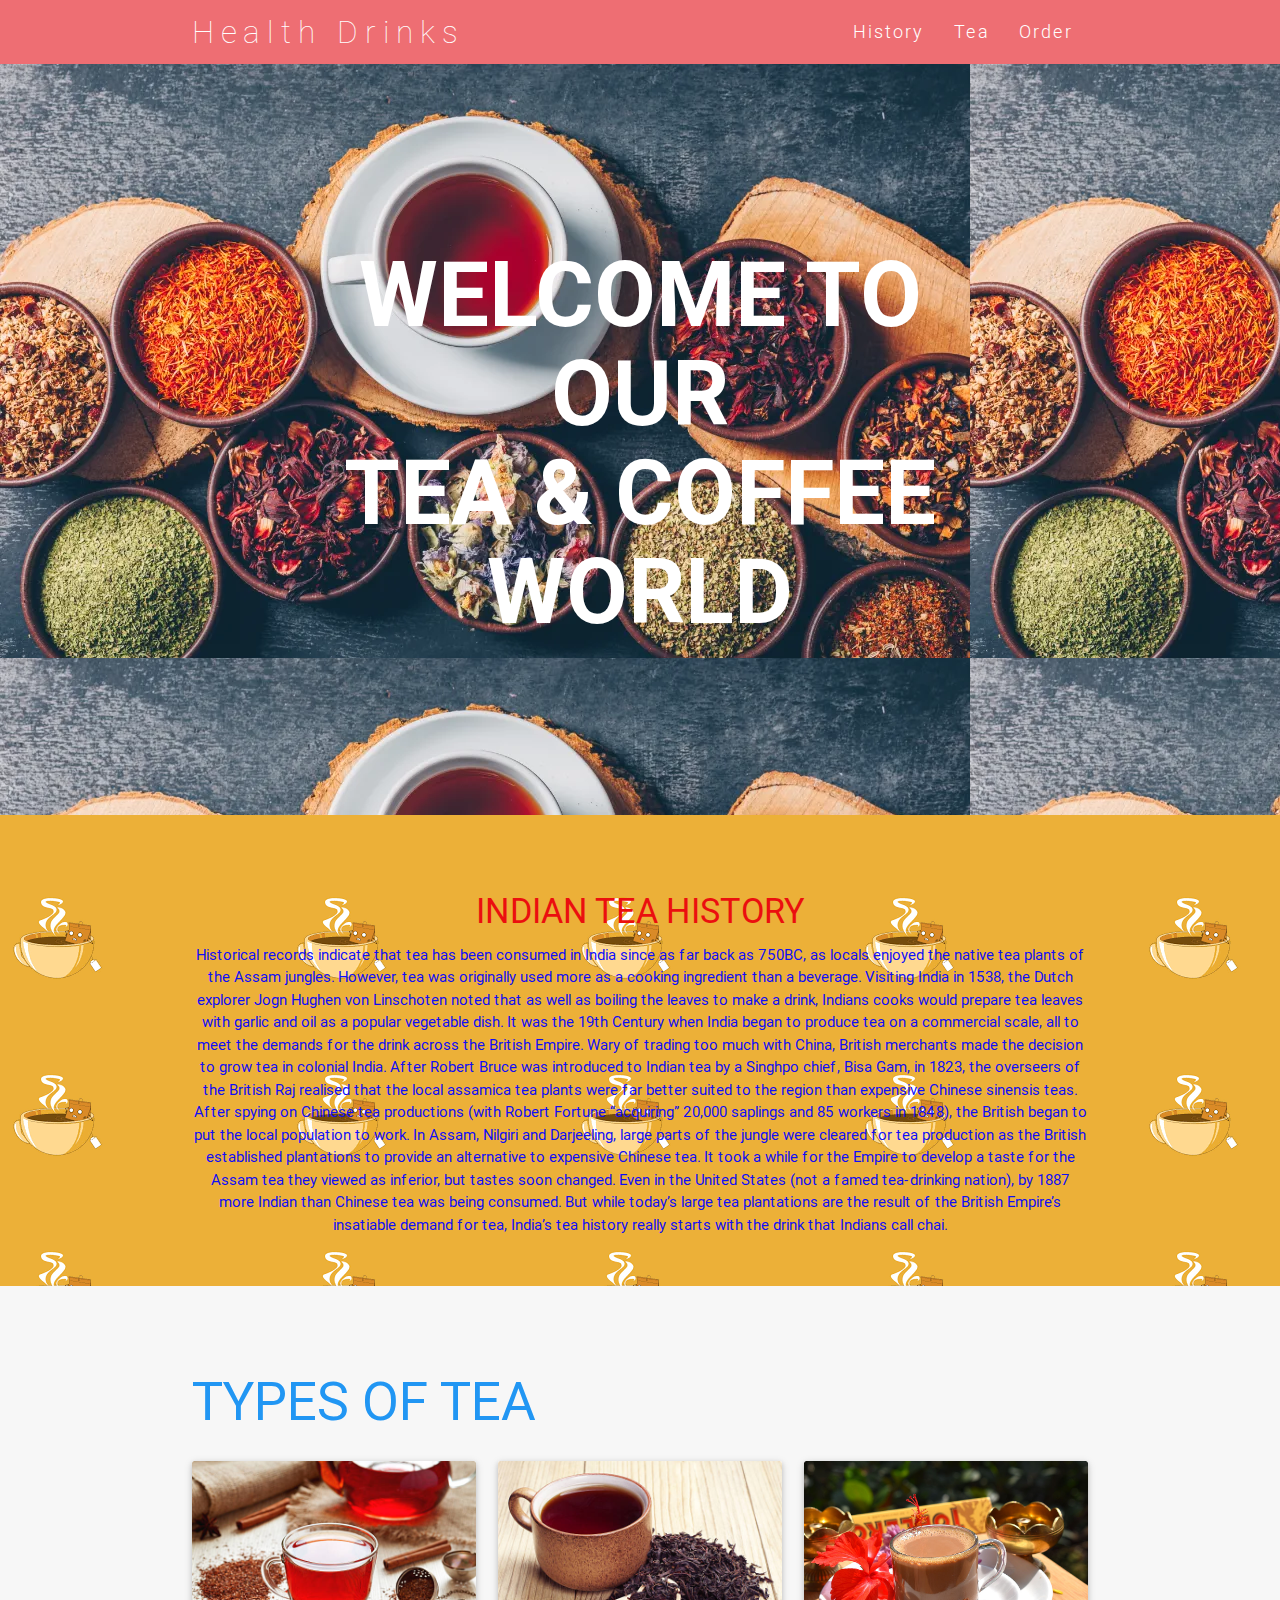
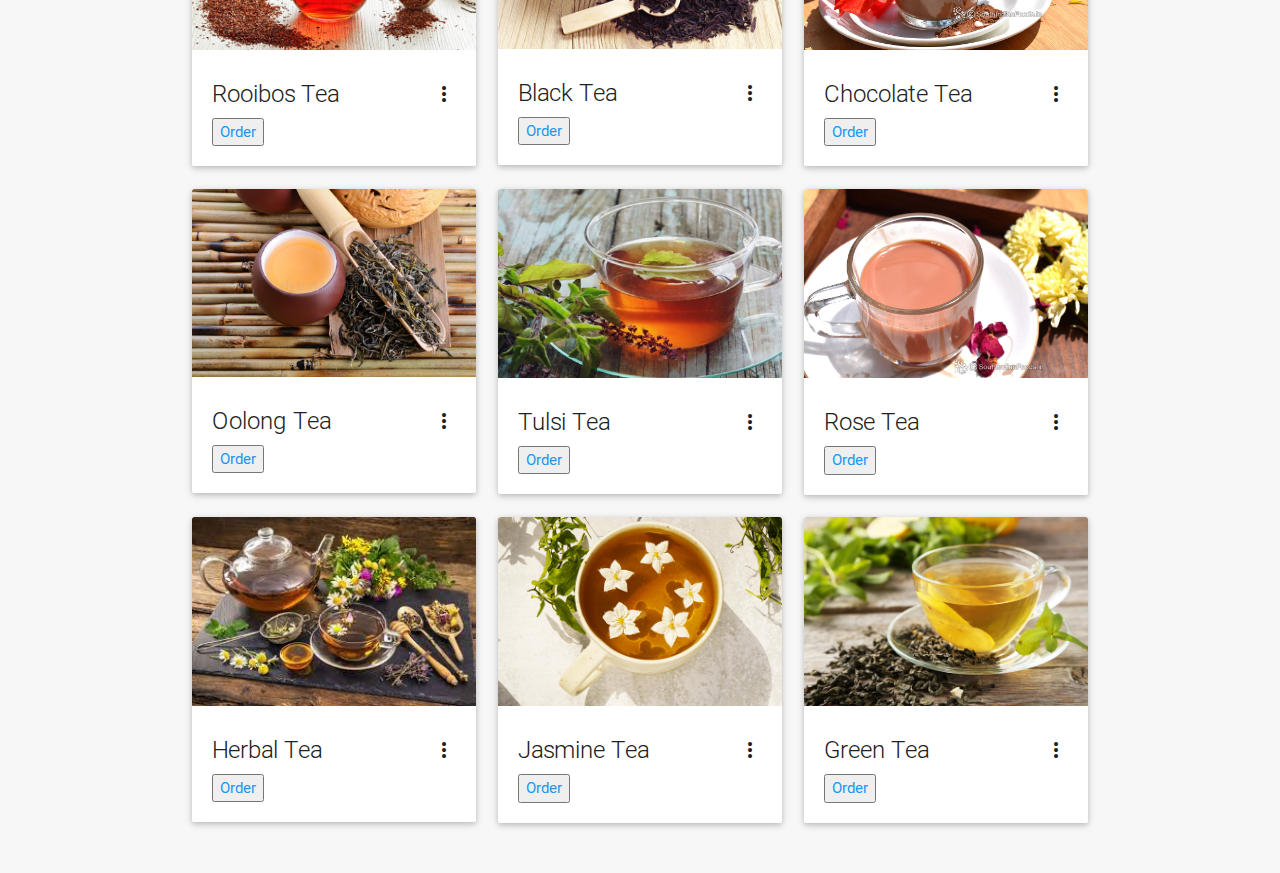
==== index.html @ aaf17963 "complteed" ====
<!DOCTYPE html>
<html>

<head>
    <meta http-equiv="Content-Type" content="text/html; charset=UTF-8" />
    <meta name="viewport" content="width=device-width, initial-scale=1, maximum-scale=1.0, user-scalable=no" />
    <meta name="theme-color" content="#2196F3">
    <title>TEA Shop</title>
    <link rel="icon" type="image/png" href="img\tea.jpg" />

    <!-- CSS  -->
    <link href="min/plugin-min.css" type="text/css" rel="stylesheet">
    <link href="min/custom-min.css" type="text/css" rel="stylesheet">
</head>

<body id="top" class="scrollspy">

    <!-- Pre Loader -->
    <div id="loader-wrapper">
        <div id="loader"></div>

        <div class="loader-section section-left"></div>
        <div class="loader-section section-right"></div>

    </div>

    <!--Navigation-->
    <div class="navbar-fixed">
        <nav id="nav_f" class="" role="navigation">
            <div class="container">
                <div class="nav-wrapper">
                    <a href="#" id="logo-container" class="brand-logo">Health Drinks</a>
                    <ul class="right hide-on-med-and-down">
                        <li><a href="#intro">History</a></li>
                        <li><a href="#work">Tea</a></li>
                        <!-- <li><a href="#team">Coffie</a></li> -->
                        <li><a href="order.html">Order</a></li>

                    </ul>
                    <ul id="nav-mobile" class="side-nav">
                        <li><a href="#intro">History</a></li>
                        <li><a href="#work">Tea</a></li>
                        <!-- <li><a href="#team">Coffie</a></li> -->
                        <li><a href="order.html">Order</a></li>

                    </ul>
                    <a href="#" data-activates="nav-mobile" class="button-collapse"><i
                            class="mdi-navigation-menu"></i></a>
                </div>
            </div>
        </nav>
    </div>

    <!--Hero-->
    <div class="section " id="index-banner" style="background-image: url('Tea General.webp');">
        <div class="container">
            <h1 class="text_h center header  letters type">

                <span class="cd-words-wrapper waiting">

                    <b class="is-visible">WELCOME TO</b><br>
                    <b>OUR</b><br>
                    <b>TEA & COFFEE WORLD</b>
                </span>
            </h1>
        </div>
    </div>

    <!--Intro and service tea-->
    <div id="intro" class="section scrollspy" style="background-image: url('download.png');">

        <div class="container ">
            <div class="row">
                <H4 style="color: rgb(235, 15, 15); text-align: center;">INDIAN TEA HISTORY</H4>
                <div class="col s12" style="color: rgba(9, 9, 252, 0.993); font-weight: 400;text-align: center;">
                    Historical records indicate that tea has been consumed in India since as far back as 750BC, as
                    locals enjoyed the native tea plants of the Assam jungles. However, tea was originally used more as
                    a cooking ingredient than a beverage. Visiting India in 1538, the Dutch explorer Jogn Hughen von
                    Linschoten noted that as well as boiling the leaves to make a drink, Indians cooks would prepare tea
                    leaves with garlic and oil as a popular vegetable dish.

                    It was the 19th Century when India began to produce tea on a commercial scale, all to meet the
                    demands for the drink across the British Empire. Wary of trading too much with China, British
                    merchants made the decision to grow tea in colonial India. After Robert Bruce was introduced to
                    Indian tea by a Singhpo chief, Bisa Gam, in 1823, the overseers of the British Raj realised that the
                    local assamica tea plants were far better suited to the region than expensive Chinese sinensis teas.

                    After spying on Chinese tea productions (with Robert Fortune “acquiring” 20,000 saplings and 85
                    workers in 1848), the British began to put the local population to work.

                    In Assam, Nilgiri and Darjeeling, large parts of the jungle were cleared for tea production as the
                    British established plantations to provide an alternative to expensive Chinese tea. It took a while
                    for the Empire to develop a taste for the Assam tea they viewed as inferior, but tastes soon
                    changed. Even in the United States (not a famed tea-drinking nation), by 1887 more Indian than
                    Chinese tea was being consumed.

                    But while today’s large tea plantations are the result of the British Empire’s insatiable demand for
                    tea, India’s tea history really starts with the drink that Indians call chai.
                    </p>
                </div>


            </div>
        </div>
    </div>

    <!--Work-->
    <div class="section scrollspy" id="work">
        <div class="container">
            <h2 class="header text_b">TYPES OF TEA </h2>
            <div class="row">
                <div class="col s12 m4 l4">
                    <div class="card">
                        <div class="card-image waves-effect waves-block waves-light">
                            <img class="activator" src="img\tea\Rooibos Tea.jpg" width="100%" height="75%">
                        </div>
                        <div class="card-content">
                            <span class="card-title activator grey-text text-darken-4">Rooibos Tea<i
                                    class="mdi-navigation-more-vert right"></i></span><br>
                           <button ><a href="order.html">Order</a></button>
                        </div>

                    </div>
                </div>
                <div class="col s12 m4 l4">
                    <div class="card">
                        <div class="card-image waves-effect waves-block waves-light">
                            <img class="activator" src="img\tea\black.jpg" width="100%" height="75%">
                        </div>
                        <div class="card-content">
                            <span class="card-title activator grey-text text-darken-4">Black Tea<i
                                    class="mdi-navigation-more-vert right"></i></span>
                                   <br> <button><a href="order.html">Order</a></button>
                        </div>

                    </div>
                </div>
                <div class="col s12 m4 l4">
                    <div class="card">
                        <div class="card-image waves-effect waves-block waves-light">
                            <img class="activator" src="img\tea\chocolate-tea.jpg" width="100%" height="75%">
                        </div>
                        <div class="card-content">
                            <span class="card-title activator grey-text text-darken-4">Chocolate Tea <i
                                    class="mdi-navigation-more-vert right"></i></span>
                                    <br> <button><a href="order.html">Order</a></button>
                        </div>

                    </div>
                </div>
                <div class="col s12 m4 l4">
                    <div class="card">
                        <div class="card-image waves-effect waves-block waves-light">
                            <img class="activator" src="img\tea\oolong.jpg" width="100%" height="75%">
                        </div>
                        <div class="card-content">
                            <span class="card-title activator grey-text text-darken-4">Oolong Tea <i
                                    class="mdi-navigation-more-vert right"></i></span>
                                    <br> <button><a href="order.html">Order</a></button>
                        </div>
                        <!-- <div class="card-reveal">
                        <span class="card-title grey-text text-darken-4">Project Title <i class="mdi-navigation-close right"></i></span>
                        <p>Here is some more information about this project that is only revealed once clicked on.</p>
                    </div> -->
                    </div>
                </div>
                <div class="col s12 m4 l4">
                    <div class="card">
                        <div class="card-image waves-effect waves-block waves-light">
                            <img class="activator" src="img\tea\tulsitea-1.jpg" width="100%" height="75%">
                        </div>
                        <div class="card-content">
                            <span class="card-title activator grey-text text-darken-4">Tulsi Tea <i
                                    class="mdi-navigation-more-vert right"></i></span>
                                    <br> <button><a href="order.html">Order</a></button>
                        </div>
                        <!-- <div class="card-reveal">
                        <span class="card-title grey-text text-darken-4">Project Title <i class="mdi-navigation-close right"></i></span>
                        <p>Here is some more information about this project that is only revealed once clicked on.</p>
                    </div> -->
                    </div>
                </div>
                <div class="col s12 m4 l4">
                    <div class="card">
                        <div class="card-image waves-effect waves-block waves-light">
                            <img class="activator" src="img\tea\rose-tea.jpg" width="100%" height="70%">
                        </div>
                        <div class="card-content">
                            <span class="card-title activator grey-text text-darken-4">Rose Tea<i
                                    class="mdi-navigation-more-vert right"></i></span>
                                    <br> <button><a href="order.html">Order</a></button>
                        </div>
                        <!-- <div class="card-reveal">
                        <span class="card-title grey-text text-darken-4">Project Title <i class="mdi-navigation-close right"></i></span>
                        <p>Here is some more information about this project that is only revealed once clicked on.</p>
                    </div> -->
                    </div>
                </div>
                <div class="col s12 m4 l4">
                    <div class="card">
                        <div class="card-image waves-effect waves-block waves-light">
                            <img class="activator" src="img\tea\heral.jpg" width="100%" height="75%">
                        </div>
                        <div class="card-content">
                            <span class="card-title activator grey-text text-darken-4">Herbal Tea <i
                                    class="mdi-navigation-more-vert right"></i></span>
                                    <br> <button><a href="order.html">Order</a></button>
                        </div>
                        <!-- <div class="card-reveal">
                        <span class="card-title grey-text text-darken-4">Project Title <i class="mdi-navigation-close right"></i></span>
                        <p>Here is some more information about this project that is only revealed once clicked on.</p>
                    </div> -->
                    </div>
                </div>
                <div class="col s12 m4 l4">
                    <div class="card">
                        <div class="card-image waves-effect waves-block waves-light">
                            <img class="activator" src="img\tea\Jasmine.png" width="100%" height="75%">
                        </div>
                        <div class="card-content">
                            <span class="card-title activator grey-text text-darken-4">Jasmine Tea <i
                                    class="mdi-navigation-more-vert right"></i></span>
                                    <br> <button><a href="order.html">Order</a></button>
                        </div>
                        <!-- <div class="card-reveal">
                        <span class="card-title grey-text text-darken-4">Project Title <i class="mdi-navigation-close right"></i></span>
                        <p>Here is some more information about this project that is only revealed once clicked on.</p>
                    </div> -->
                    </div>
                </div>
                <div class="col s12 m4 l4">
                    <div class="card">
                        <div class="card-image waves-effect waves-block waves-light">
                            <img class="activator" src="img\tea\green tea.webp" width="100%" height="75%">
                        </div>
                        <div class="card-content">
                            <span class="card-title activator grey-text text-darken-4">Green Tea <i
                                    class="mdi-navigation-more-vert right"></i></span>
                                    <br> <button><a href="order.html">Order</a></button>
                        </div>
                        <!-- <div class="card-reveal">
                        <span class="card-title grey-text text-darken-4">Project Title <i class="mdi-navigation-close right"></i></span>
                        <p>Here is some more information about this project that is only revealed once clicked on.</p>
                    </div> -->

                    </div>
                </div>
            </div>
        </div>
    </div>

    <!--Parallax-->
    <!-- <div class="parallax-container">
        <div class="parallax"><img src="img/tea/parallax1.png"></div>
    </div> -->

    <!--Coffee-->
    <!-- <div id="team" class="section scrollspy" style="background-image: url('Coffee-plantation.jpg')">

        <div class="container ">
            <div class="row">
                <H4 style="color:#1612e9; text-align: center;">INDIAN COFFEE HISTORY</H4>
                <div class="col s12" style="color: rgba(236, 238, 234, 0.993); font-weight: 400;text-align: center; font-size: 2.5rem;">
                    Coffee was introduced to India during the late seventeenth century. The story goes that an Indian
                    pilgrim to Mecca – known as Baba Budan – smuggled seven beans back to India from Yemen in 1670 (it
                    was illegal to take coffee seeds out of Arabia at the time) and planted them in the Chandragiri
                    hills of Karnataka.
                </div>


            </div>
        </div>
    </div> -->

    <!--Work-->
    <!-- <div class="section scrollspy" id="work">
        <div class="container">
            <h2 class="header text_b">TYPES OF COFFEE </h2>
            <div class="row">
                <div class="col s12 m4 l4">
                    <div class="card">
                        <div class="card-image waves-effect waves-block waves-light">
                            <img class="activator" src="img\coffee\images.jpg" width="100%" height="75%">
                        </div>
                        <div class="card-content">
                            <span class="card-title activator grey-text text-darken-4">Red Velvet Coffee<i
                                    class="mdi-navigation-more-vert right"></i></span>
                            <p><a href="the.html">Project link</a></p>
                        </div>

                    </div>
                </div>
                <div class="col s12 m4 l4">
                    <div class="card">
                        <div class="card-image waves-effect waves-block waves-light">
                            <img class="activator" src="img\coffee\170321-chocolate-coffee-feature.webp" width="100%" height="75%">
                        </div>
                        <div class="card-content">
                            <span class="card-title activator grey-text text-darken-4">Chocolate Coffee<i
                                    class="mdi-navigation-more-vert right"></i></span>
                            <p><a href="#">Project link</a></p>
                        </div>

                    </div>
                </div>
                <div class="col s12 m4 l4">
                    <div class="card">
                        <div class="card-image waves-effect waves-block waves-light">
                            <img class="activator" src="img\coffee\takpxf.jpg" width="100%" height="75%">
                        </div>
                        <div class="card-content">
                            <span class="card-title activator grey-text text-darken-4">Strawberry Coffee <i
                                    class="mdi-navigation-more-vert right"></i></span>
                            <p><a href="#">Project link</a></p>
                        </div>

                    </div>
                </div>
                <div class="col s12 m4 l4">
                    <div class="card">
                        <div class="card-image waves-effect waves-block waves-light">
                            <img class="activator" src="img\coffee\Vanilla.webp" width="100%" height="75%">
                        </div>
                        <div class="card-content">
                            <span class="card-title activator grey-text text-darken-4">Pure Vanilla <i
                                    class="mdi-navigation-more-vert right"></i></span>
                            <p><a href="#">Project link</a></p>
                        </div> -->
                        <!-- <div class="card-reveal">
                        <span class="card-title grey-text text-darken-4">Project Title <i class="mdi-navigation-close right"></i></span>
                        <p>Here is some more information about this project that is only revealed once clicked on.</p>
                    </div> -->
                    <!-- </div>
                </div>
                <div class="col s12 m4 l4">
                    <div class="card">
                        <div class="card-image waves-effect waves-block waves-light">
                            <img class="activator" src="img\coffee\mint-coffee.webp" width="100%" height="75%">
                        </div>
                        <div class="card-content">
                            <span class="card-title activator grey-text text-darken-4">Fresh Mint Coffee<i
                                    class="mdi-navigation-more-vert right"></i></span>
                            <p><a href="#">Project link</a></p>
                        </div> -->
                        <!-- <div class="card-reveal">
                        <span class="card-title grey-text text-darken-4">Project Title <i class="mdi-navigation-close right"></i></span>
                        <p>Here is some more information about this project that is only revealed once clicked on.</p>
                    </div> -->
                    <!-- </div>
                </div>
                <div class="col s12 m4 l4">
                    <div class="card">
                        <div class="card-image waves-effect waves-block waves-light">
                            <img class="activator" src="img\coffee\hot-coffee-americano-morning-51056275.jpg" width="100%" height="70%">
                        </div>
                        <div class="card-content">
                            <span class="card-title activator grey-text text-darken-4">Americano Coffee<i
                                    class="mdi-navigation-more-vert right"></i></span>
                            <p><a href="#">Project link</a></p>
                        </div> -->
                        <!-- <div class="card-reveal">
                        <span class="card-title grey-text text-darken-4">Project Title <i class="mdi-navigation-close right"></i></span>
                        <p>Here is some more information about this project that is only revealed once clicked on.</p>
                    </div> -->
                    <!-- </div>
                </div>
                <div class="col s12 m4 l4">
                    <div class="card">
                        <div class="card-image waves-effect waves-block waves-light">
                            <img class="activator" src="img\coffee\mocha1.jpg" width="100%" height="75%">
                        </div>
                        <div class="card-content">
                            <span class="card-title activator grey-text text-darken-4">Mocha Coffee <i
                                    class="mdi-navigation-more-vert right"></i></span>
                            <p><a href="#">Project link</a></p>
                        </div> -->
                        <!-- <div class="card-reveal">
                        <span class="card-title grey-text text-darken-4">Project Title <i class="mdi-navigation-close right"></i></span>
                        <p>Here is some more information about this project that is only revealed once clicked on.</p>
                    </div> -->
                    <!-- </div>
                </div>
                <div class="col s12 m4 l4">
                    <div class="card">
                        <div class="card-image waves-effect waves-block waves-light">
                            <img class="activator" src="img\coffee\Ice.jpg" width="100%" height="75%">
                        </div>
                        <div class="card-content">
                            <span class="card-title activator grey-text text-darken-4">Ice Coffee<i
                                    class="mdi-navigation-more-vert right"></i></span>
                            <p><a href="#">Project link</a></p>
                        </div> -->
                        <!-- <div class="card-reveal">
                        <span class="card-title grey-text text-darken-4">Project Title <i class="mdi-navigation-close right"></i></span>
                        <p>Here is some more information about this project that is only revealed once clicked on.</p>
                    </div> -->
                    <!-- </div>
                </div>
                <div class="col s12 m4 l4">
                    <div class="card">
                        <div class="card-image waves-effect waves-block waves-light">
                            <img class="activator" src="img\coffee\Expr.jpg" width="100%" height="75%">
                        </div>
                        <div class="card-content">
                            <span class="card-title activator grey-text text-darken-4">Espresso Coffee <i
                                    class="mdi-navigation-more-vert right"></i></span>
                            <p><a href="#">Project link</a></p>
                        </div> -->
                        <!-- <div class="card-reveal">
                        <span class="card-title grey-text text-darken-4">Project Title <i class="mdi-navigation-close right"></i></span>
                        <p>Here is some more information about this project that is only revealed once clicked on.</p>
                    </div> -->

                    <!-- </div>
                </div>
            </div>
        </div>
    </div> -->

    <!--Footer-->
    


    <!--  Scripts-->
    <script src="min/plugin-min.js"></script>
    <script src="min/custom-min.js"></script>

</body>

</html>
---- min/custom-min.css ----
.default_color{background-color:#2196F3 !important}.default_color_text{color:#2196F3 !important}.icon-block{padding:0
15px}#intro,#work,#team{padding-top:4rem}#index-banner{min-height:632px;max-height:864px;position:relative;background-color:#2196F3}#nav_f{box-shadow:none !important;-webkit-box-shadow:none !important}.text_h{padding:15% 0;font-size:6.0em;font-weight:100;color:white}.brand-logo{position:absolute;color:#fff;display:inline-block;font-size:2.1rem;font-style:normal;font-weight:100;padding:0;letter-spacing:7px}.text_h2{font-weight:100;margin-bottom:4%;line-height:4.5rem}.span_h2{font-weight:300;color:#2196F3}.text_b{color:#2196F3}.in{font-weight:400 !important;font-style:normal !important}.promo
i{color:#2196F3;font-size:7rem;display:block}.card-content
a{color:#2196F3}.card-content a:hover{color:#2196F3}#work,#team{background:rgb(247,247,247)}.text_pink{color:#EF9A9A}nav ul
a{font-size:1.2rem;color:#FFF;letter-spacing:2px;display:block;font-weight:300;padding:0px
15px}.cd-headline.type .cd-words-wrapper{vertical-align:top;overflow:hidden}.cd-headline.type .cd-words-wrapper::after{content:'';position:absolute;right:0;top:50%;bottom:auto;-webkit-transform:translateY(-50%);-moz-transform:translateY(-50%);-ms-transform:translateY(-50%);-o-transform:translateY(-50%);transform:translateY(-50%);height:90%;width:1px;background-color:#aebcb9}.cd-headline.type .cd-words-wrapper.waiting::after{-webkit-animation:cd-pulse 1s infinite;-moz-animation:cd-pulse 1s infinite;animation:cd-pulse 1s infinite}.cd-headline.type .cd-words-wrapper.selected{background-color:#FFF}.cd-headline.type .cd-words-wrapper.selected::after{visibility:hidden}.cd-headline.type .cd-words-wrapper.selected
b{color:#2196F3}.cd-headline.type
b{visibility:hidden}.cd-headline.type b.is-visible{visibility:visible}.cd-headline.type
i{position:absolute;visibility:hidden}.cd-headline.type
i.in{position:relative;visibility:visible}@-webkit-keyframes cd-pulse{0%{-webkit-transform:translateY(-50%) scale(1);opacity:1}40%{-webkit-transform:translateY(-50%) scale(0.9);opacity:0}100%{-webkit-transform:translateY(-50%) scale(0);opacity:0}}@-moz-keyframes cd-pulse{0%{-moz-transform:translateY(-50%) scale(1);opacity:1}40%{-moz-transform:translateY(-50%) scale(0.9);opacity:0}100%{-moz-transform:translateY(-50%) scale(0);opacity:0}}@keyframes cd-pulse{0%{-webkit-transform:translateY(-50%) scale(1);-moz-transform:translateY(-50%) scale(1);-ms-transform:translateY(-50%) scale(1);-o-transform:translateY(-50%) scale(1);transform:translateY(-50%) scale(1);opacity:1}40%{-webkit-transform:translateY(-50%) scale(0.9);-moz-transform:translateY(-50%) scale(0.9);-ms-transform:translateY(-50%) scale(0.9);-o-transform:translateY(-50%) scale(0.9);transform:translateY(-50%) scale(0.9);opacity:0}100%{-webkit-transform:translateY(-50%) scale(0);-moz-transform:translateY(-50%) scale(0);-ms-transform:translateY(-50%) scale(0);-o-transform:translateY(-50%) scale(0);transform:translateY(-50%) scale(0);opacity:0}}#preloader{position:fixed;top:0;left:0;right:0;bottom:0;background-color:#fff;z-index:1200}#status{width:200px;height:200px;position:absolute;left:50%;top:50%;background-image:url(/img/status.gif);background-repeat:no-repeat;background-position:center;margin:-100px 0 0 -100px}@media only screen and (max-width: 480px){.text_h{padding:4% 0;font-size:5em;font-weight:100;color:white}}input,textarea{border-bottom:1px solid #fff}nav a.button-collapse{left:-25px}.card-avatar .waves-effect{text-align:center;margin-top:20px}.card-avatar
img{height:150px;width:150px;border-radius:75px}.card-avatar .card-content{text-align:center}.card .card-content
p{margin:15px
0px}.card-avatar .card-content
i{font-size:1.5rem}.card-avatar .card-content .card-title{line-height:30px !important}.parallax-container{max-height:400px}footer.page-footer{margin-top:0px !important}
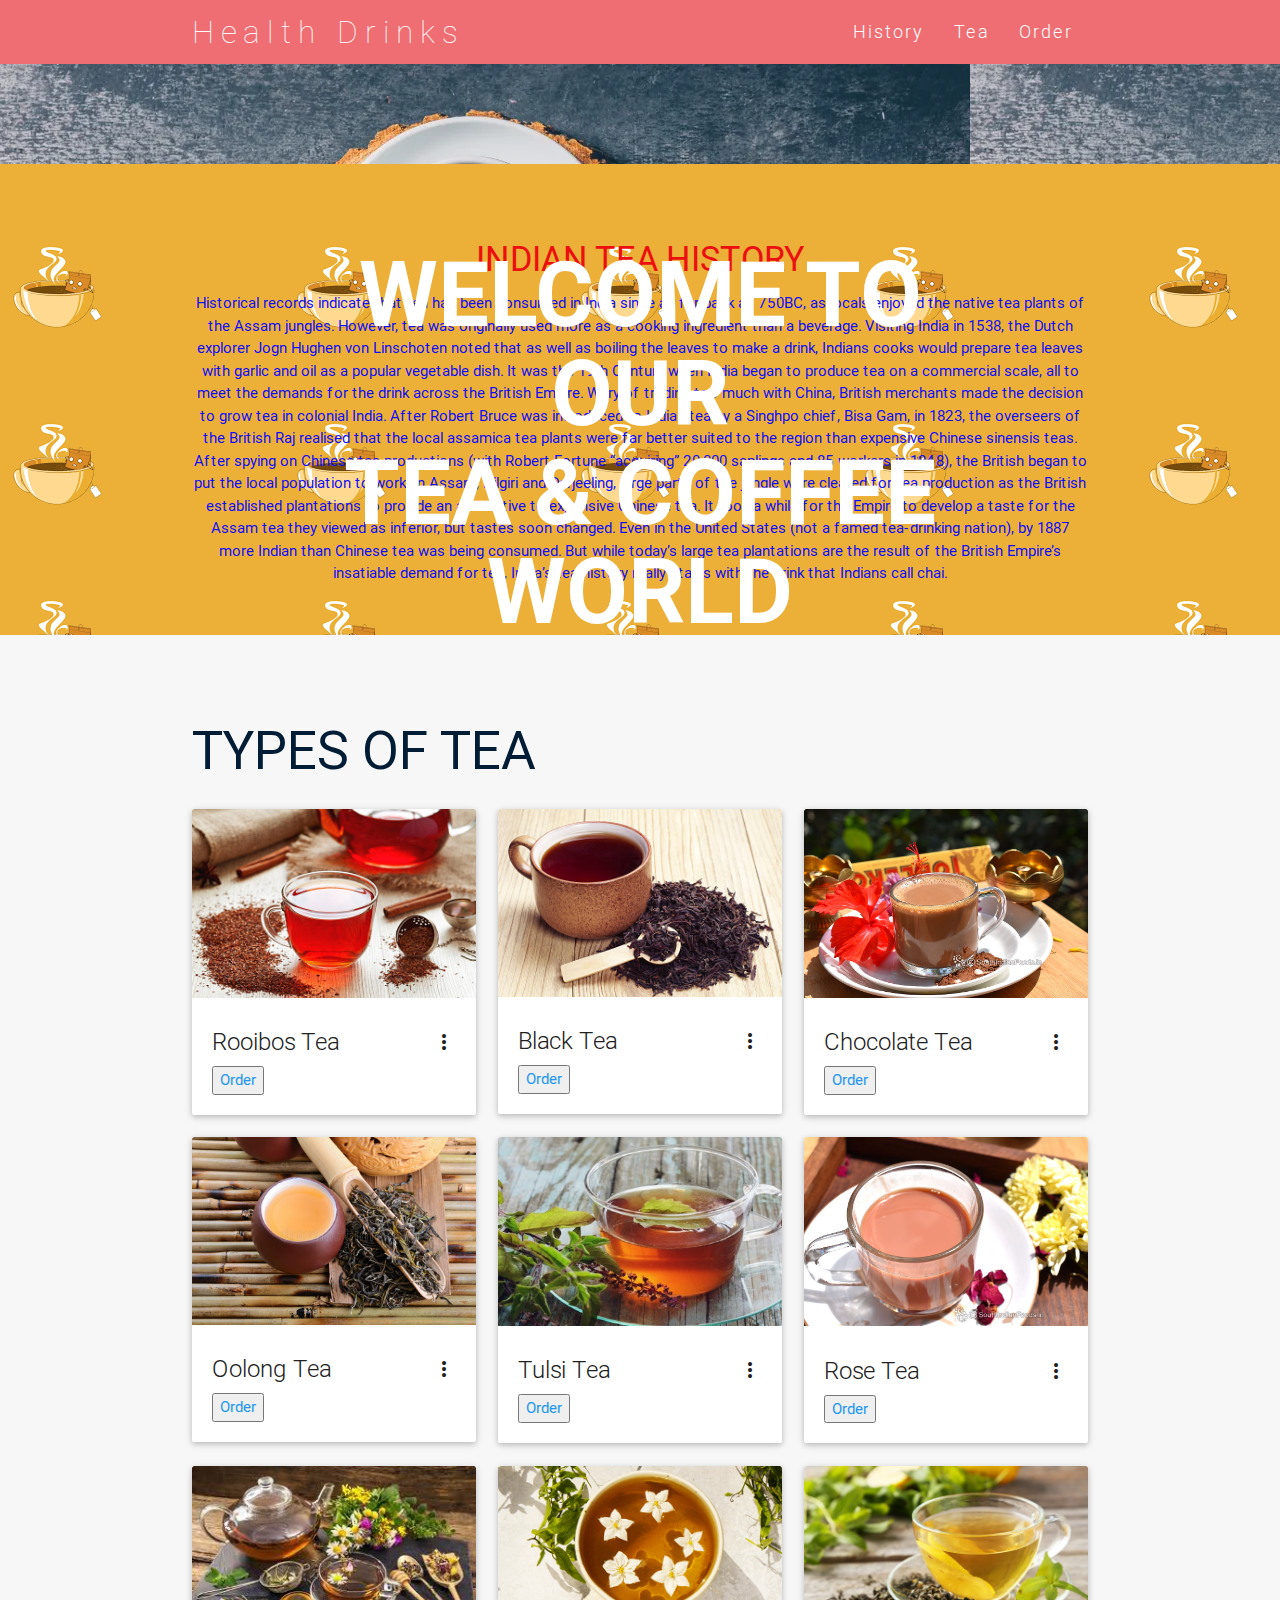
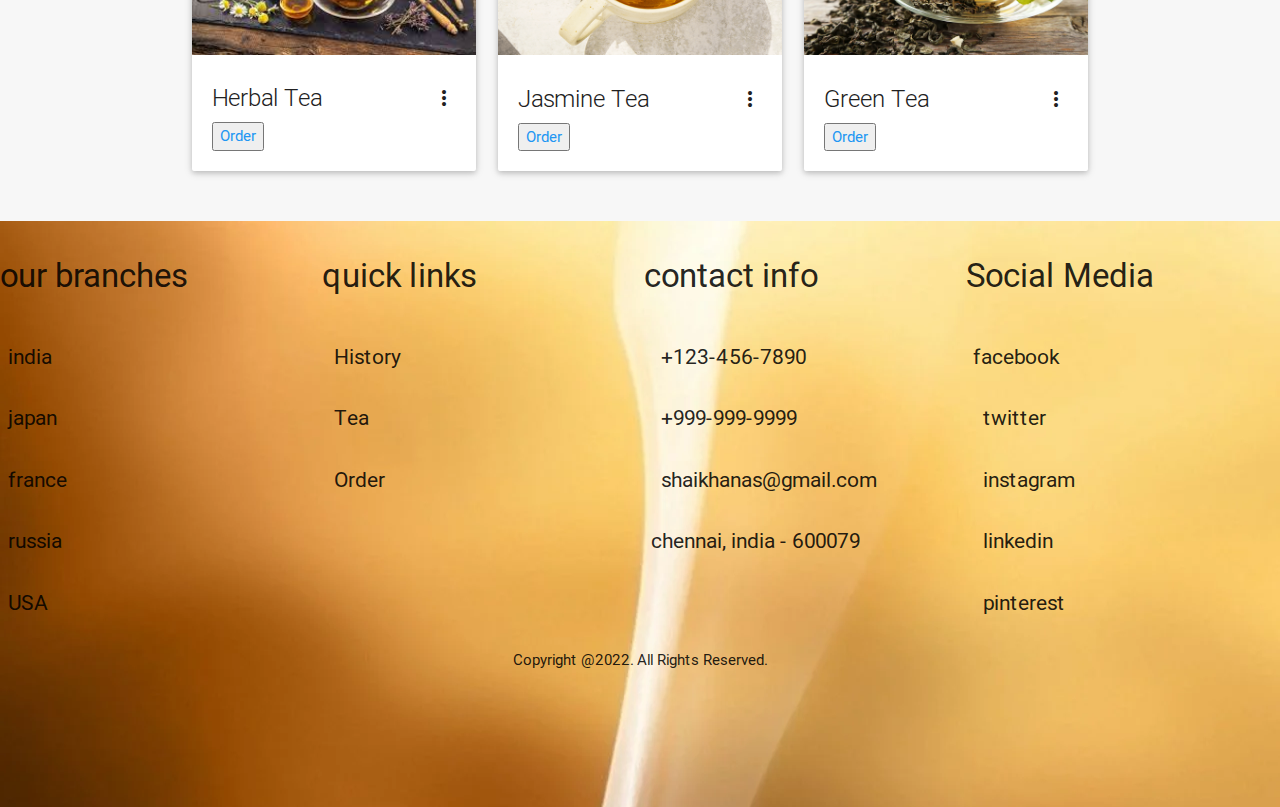
==== commit 404e022e: "Commpltered" ====
--- a/index.html
+++ b/index.html
@@ -11,6 +11,7 @@
     <!-- CSS  -->
     <link href="min/plugin-min.css" type="text/css" rel="stylesheet">
     <link href="min/custom-min.css" type="text/css" rel="stylesheet">
+    <link rel="stylesheet" href="css/style.css">
 </head>
 
 <body id="top" class="scrollspy">
@@ -419,7 +420,50 @@
 
     <!--Footer-->
     
-
+    <section class="footer" id="footer" style="background-image:url('wp10282414.webp');">
+
+        <div class="box-container">
+    
+            <div class="box">
+                <h3>our branches</h3>
+                <a href="#"> <i class="fas fa-map-marker-alt"></i> india </a>
+                <a href="#"> <i class="fas fa-map-marker-alt"></i> japan </a>
+                <a href="#"> <i class="fas fa-map-marker-alt"></i> france </a>
+                <a href="#"> <i class="fas fa-map-marker-alt"></i> russia </a>
+                <a href="#"> <i class="fas fa-map-marker-alt"></i> USA </a>
+            </div>
+    
+            <div class="box">
+                <h3>quick links</h3>
+                <!-- <a href="#intro"><i class="fas fa-arrow-right"></i>Home</a> -->
+            <a href="#intro"><i class="fas fa-arrow-right"></i>History</a>
+            <a href="#work"><i class="fas fa-arrow-right"></i>Tea</a>
+    
+            <a href="order.html"  target="_blank"><i class="fas fa-arrow-right"></i>Order</a>
+            </div>
+    
+            <div class="box">
+                <h3>contact info</h3>
+                <a href="#"> <i class="fas fa-phone"></i> +123-456-7890 </a>
+                <a href="#"> <i class="fas fa-phone"></i> +999-999-9999 </a>
+                <a href="#"> <i class="fas fa-envelope"></i> shaikhanas@gmail.com </a>
+                <a href="#"> <i class="fas fa-map-marker-alt"></i> chennai, india - 600079 </a>
+            </div>
+    
+            <div class="box">
+                <h3>Social Media </h3>
+                <a href="#"> <i class="fab fa-facebook-f"></i> facebook </a>
+                <a href="#"> <i class="fab fa-twitter"></i> twitter </a>
+                <a href="#"> <i class="fab fa-instagram"></i> instagram </a>
+                <a href="#"> <i class="fab fa-linkedin"></i> linkedin </a>
+                <a href="#"> <i class="fab fa-pinterest"></i> pinterest </a>
+            </div>
+    
+        </div>
+        <p style="text-align: center;">Copyright @2022. All Rights Reserved.</p>
+        
+    
+    </section>
 
     <!--  Scripts-->
     <script src="min/plugin-min.js"></script>
--- a/css/style.css
+++ b/css/style.css
@@ -0,0 +1,307 @@
+/* Custom Stylesheet */
+/**
+ *
+ * Made By Joash Pereira
+ * Thanks for MaterializeCSS.com
+ */
+
+/* .default_color{background-color: #01090f !important}
+
+.default_color_text{color: #00080f !important} */
+
+.icon-block {
+    padding: 0 15px;
+}
+
+#intro, #work, #team {padding-top: 4rem;}
+
+
+#index-banner {
+    min-height: 100px;
+    max-height: 100px;
+    position: relative;
+    /* background-color: #000000; */
+}
+
+#nav_f{
+    box-shadow: none !important; 
+    -webkit-box-shadow:none !important;
+}
+
+.text_h {
+    padding: 15% 0;
+    font-size: 6.0em;
+    font-weight: 100;
+    color:white;
+}
+
+.brand-logo{
+    position: absolute;
+    color: #fff;
+    display: inline-block;
+    font-size: 2.1rem;
+    font-style: normal;
+    font-weight: 100;
+    padding: 0;
+    letter-spacing: 7px;
+}
+
+.text_h2 {font-weight: 100;margin-bottom: 4%; line-height: 4.5rem;}
+
+.span_h2 {font-weight: 300;color: #000000;}
+
+.text_b{color: #001d35;}
+
+.in{font-weight: 400 !important; font-style: normal !important;}
+
+.promo i {
+    color: #dbe5ec;
+    font-size: 7rem;
+    display: block;
+}
+.card-content a {color: #2196F3;}
+
+.card-content a:hover {color: #000000;}
+/* 
+#work, #team{background: rgb(0, 0, 0);} */
+
+.text_pink{color:#EF9A9A;}
+
+nav ul a {
+    font-size: 1.2rem;
+    color: #FFF;
+    letter-spacing: 2px;
+    display: block;
+    font-weight: 300;
+    padding: 0px 15px;
+}
+
+.cd-headline.type .cd-words-wrapper {
+    vertical-align: top;
+    overflow: hidden;
+}
+
+.cd-headline.type .cd-words-wrapper::after {
+    /* vertical bar */
+    content: '';
+    position: absolute;
+    right: 0;
+    top: 50%;
+    bottom: auto;
+    -webkit-transform: translateY(-50%);
+    -moz-transform: translateY(-50%);
+    -ms-transform: translateY(-50%);
+    -o-transform: translateY(-50%);
+    transform: translateY(-50%);
+    height: 90%;
+    width: 1px;
+    background-color: #aebcb9;
+}
+
+.cd-headline.type .cd-words-wrapper.waiting::after {
+    -webkit-animation: cd-pulse 1s infinite;
+    -moz-animation: cd-pulse 1s infinite;
+    animation: cd-pulse 1s infinite;
+}
+.cd-headline.type .cd-words-wrapper.selected {
+    background-color: #FFF;
+}
+
+.cd-headline.type .cd-words-wrapper.selected::after {
+    visibility: hidden;
+}
+
+.cd-headline.type .cd-words-wrapper.selected b {
+    color: #2196F3;
+}
+
+.cd-headline.type b {
+    visibility: hidden;
+}
+
+.cd-headline.type b.is-visible {
+    visibility: visible;
+}
+
+.cd-headline.type i {
+    position: absolute;
+    visibility: hidden;
+}
+.cd-headline.type i.in {
+    position: relative;
+    visibility: visible;
+}
+
+@-webkit-keyframes cd-pulse {
+    0% {
+        -webkit-transform: translateY(-50%) scale(1);
+        opacity: 1;
+    }
+    40% {
+        -webkit-transform: translateY(-50%) scale(0.9);
+        opacity: 0;
+    }
+    100% {
+        -webkit-transform: translateY(-50%) scale(0);
+        opacity: 0;
+    }
+}
+@-moz-keyframes cd-pulse {
+    0% {
+        -moz-transform: translateY(-50%) scale(1);
+        opacity: 1;
+    }
+    40% {
+        -moz-transform: translateY(-50%) scale(0.9);
+        opacity: 0;
+    }
+    100% {
+        -moz-transform: translateY(-50%) scale(0);
+        opacity: 0;
+    }
+}
+
+@keyframes cd-pulse {
+    0% {
+        -webkit-transform: translateY(-50%) scale(1);
+        -moz-transform: translateY(-50%) scale(1);
+        -ms-transform: translateY(-50%) scale(1);
+        -o-transform: translateY(-50%) scale(1);
+        transform: translateY(-50%) scale(1);
+        opacity: 1;
+    }
+    40% {
+        -webkit-transform: translateY(-50%) scale(0.9);
+        -moz-transform: translateY(-50%) scale(0.9);
+        -ms-transform: translateY(-50%) scale(0.9);
+        -o-transform: translateY(-50%) scale(0.9);
+        transform: translateY(-50%) scale(0.9);
+        opacity: 0;
+    }
+    100% {
+        -webkit-transform: translateY(-50%) scale(0);
+        -moz-transform: translateY(-50%) scale(0);
+        -ms-transform: translateY(-50%) scale(0);
+        -o-transform: translateY(-50%) scale(0);
+        transform: translateY(-50%) scale(0);
+        opacity: 0;
+    }
+}
+
+
+/* Preloader */
+#preloader {
+    position: fixed;
+    top:0;
+    left:0;
+    right:0;
+    bottom:0;
+    background-color:#fff; /* change if the mask should have another color then white */
+    z-index:1200; /* makes sure it stays on top */
+}
+
+#status {
+    width:200px;
+    height:200px;
+    position:absolute;
+    left:50%; /* centers the loading animation horizontally one the screen */
+    top:50%; /* centers the loading animation vertically one the screen */
+    /* background-image:url(../img/status.gif); path to your loading animation */
+    background-repeat:no-repeat;
+    background-position:center;
+    margin:-100px 0 0 -100px; /* is width and height divided by two */
+}
+
+@media only screen and (max-width: 480px) {
+    .text_h {
+        padding: 4% 0;
+        font-size: 5em;
+        font-weight: 100;
+        color: white;
+    }
+}
+
+input, textarea {
+    border-bottom: 1px solid #fff;
+}
+
+nav a.button-collapse {
+    left: -25px;
+}
+
+.card-avatar .waves-effect {
+    text-align: center;
+    margin-top: 20px;
+}
+
+.card-avatar img {
+    height: 150px;
+    width: 150px;
+    border-radius: 75px;
+}
+
+.card-avatar .card-content {
+    text-align: center;
+}
+
+.card .card-content p {
+    margin: 15px 0px;
+}
+
+.card-avatar .card-content i {
+   font-size: 1.5rem;
+}
+
+.card-avatar .card-content .card-title {
+    line-height: 30px !important;
+}
+
+.parallax-container {
+    max-height: 400px;
+}
+
+footer.page-footer {
+    margin-top: 0px !important;
+}
+.footer{
+    background: var(--light-yellow);
+    padding-bottom: 8rem;
+}
+
+.footer .box-container{
+    display: grid;
+    grid-template-columns: repeat(auto-fit, minmax(15rem, 0.5fr));
+    gap:0.5rem;
+}
+
+.footer .box-container .box h3{
+    font-size: 2.2rem;
+    padding:1rem 0;
+    color:var(--black);
+}
+
+.footer .box-container .box a{
+    display: block;
+    font-size: 1.4rem;
+    padding:1rem 0;
+    color:var(--light-color);
+}
+
+.footer .box-container .box a i{
+    padding-right: .5rem;
+    color:var(--black);
+}
+
+.footer .box-container .box a:hover i{
+    padding-right: 2rem;
+}
+
+.footer .credit{
+    text-align: center;
+    padding:1.5rem;
+    padding-top: 2.5rem;
+    margin-top: 2rem;
+    border-top: var(--border);
+    font-size: 2rem;
+    color:var(--black);
+}
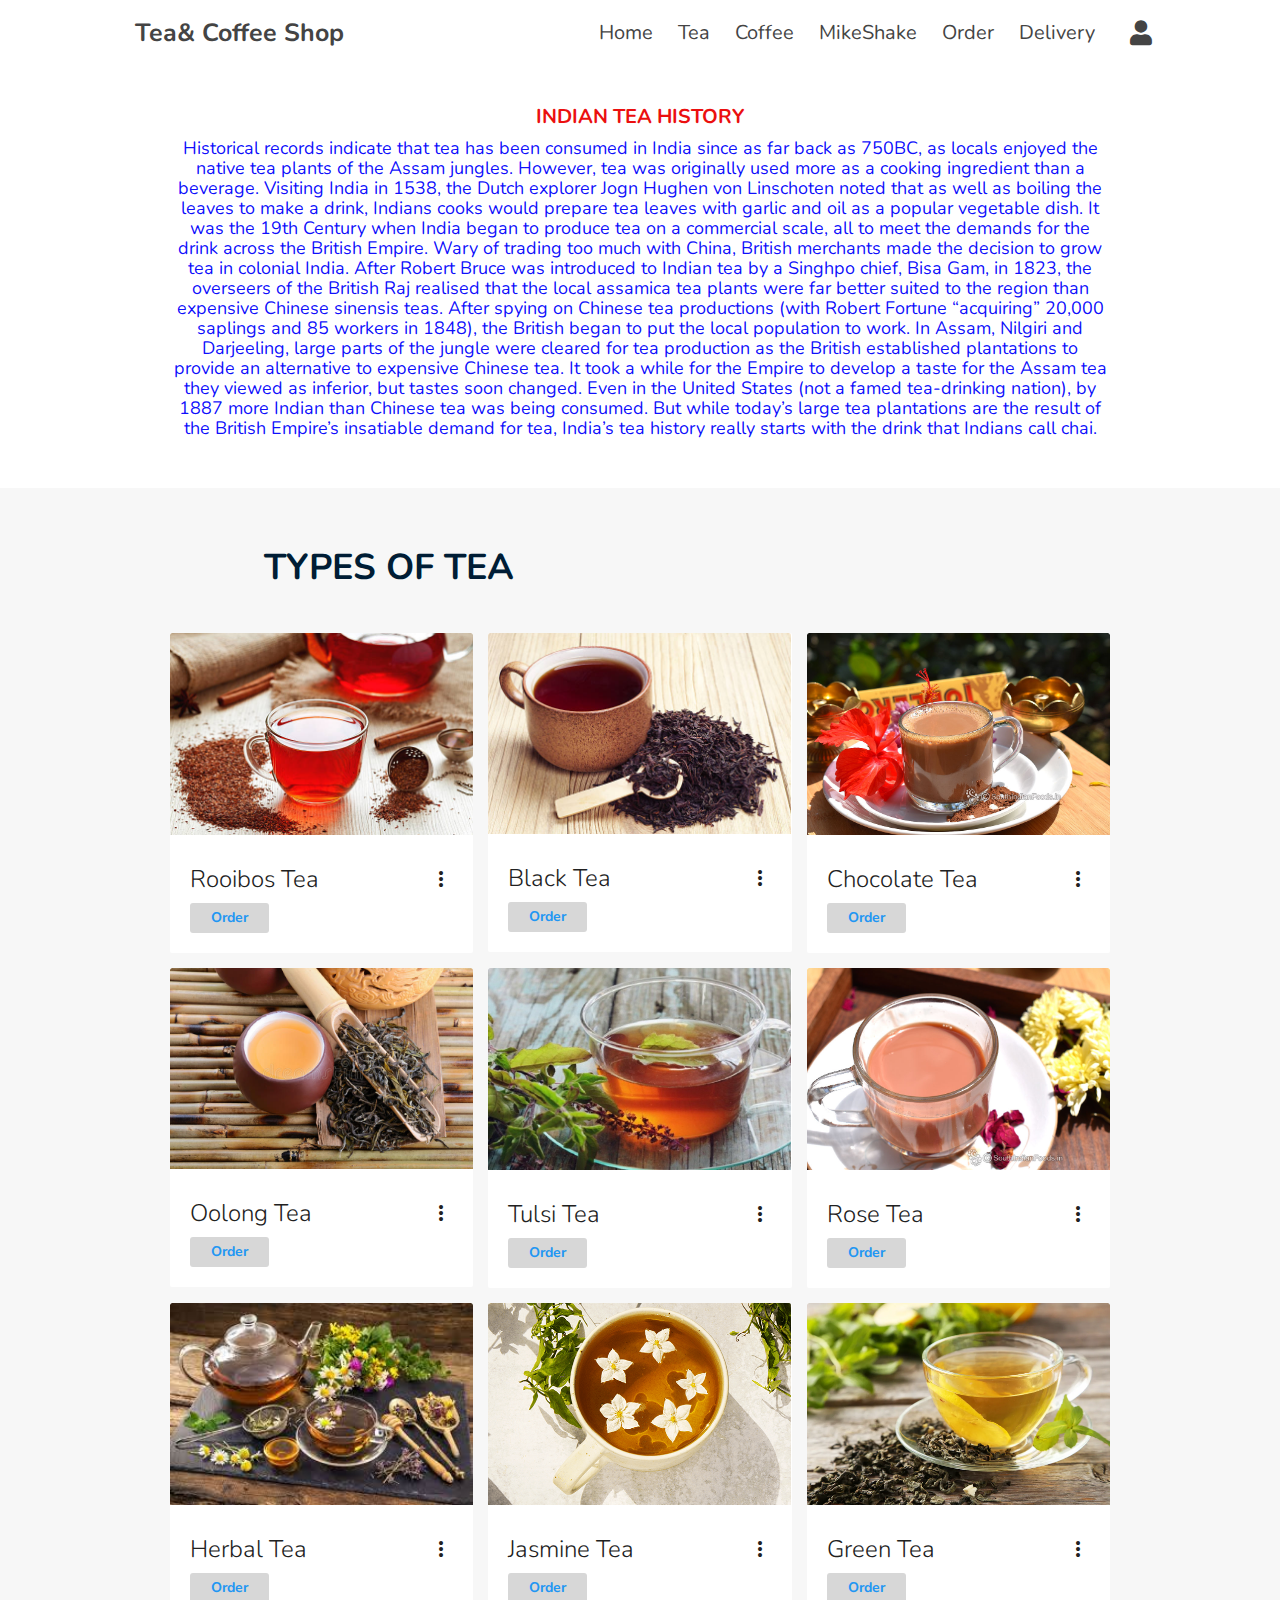
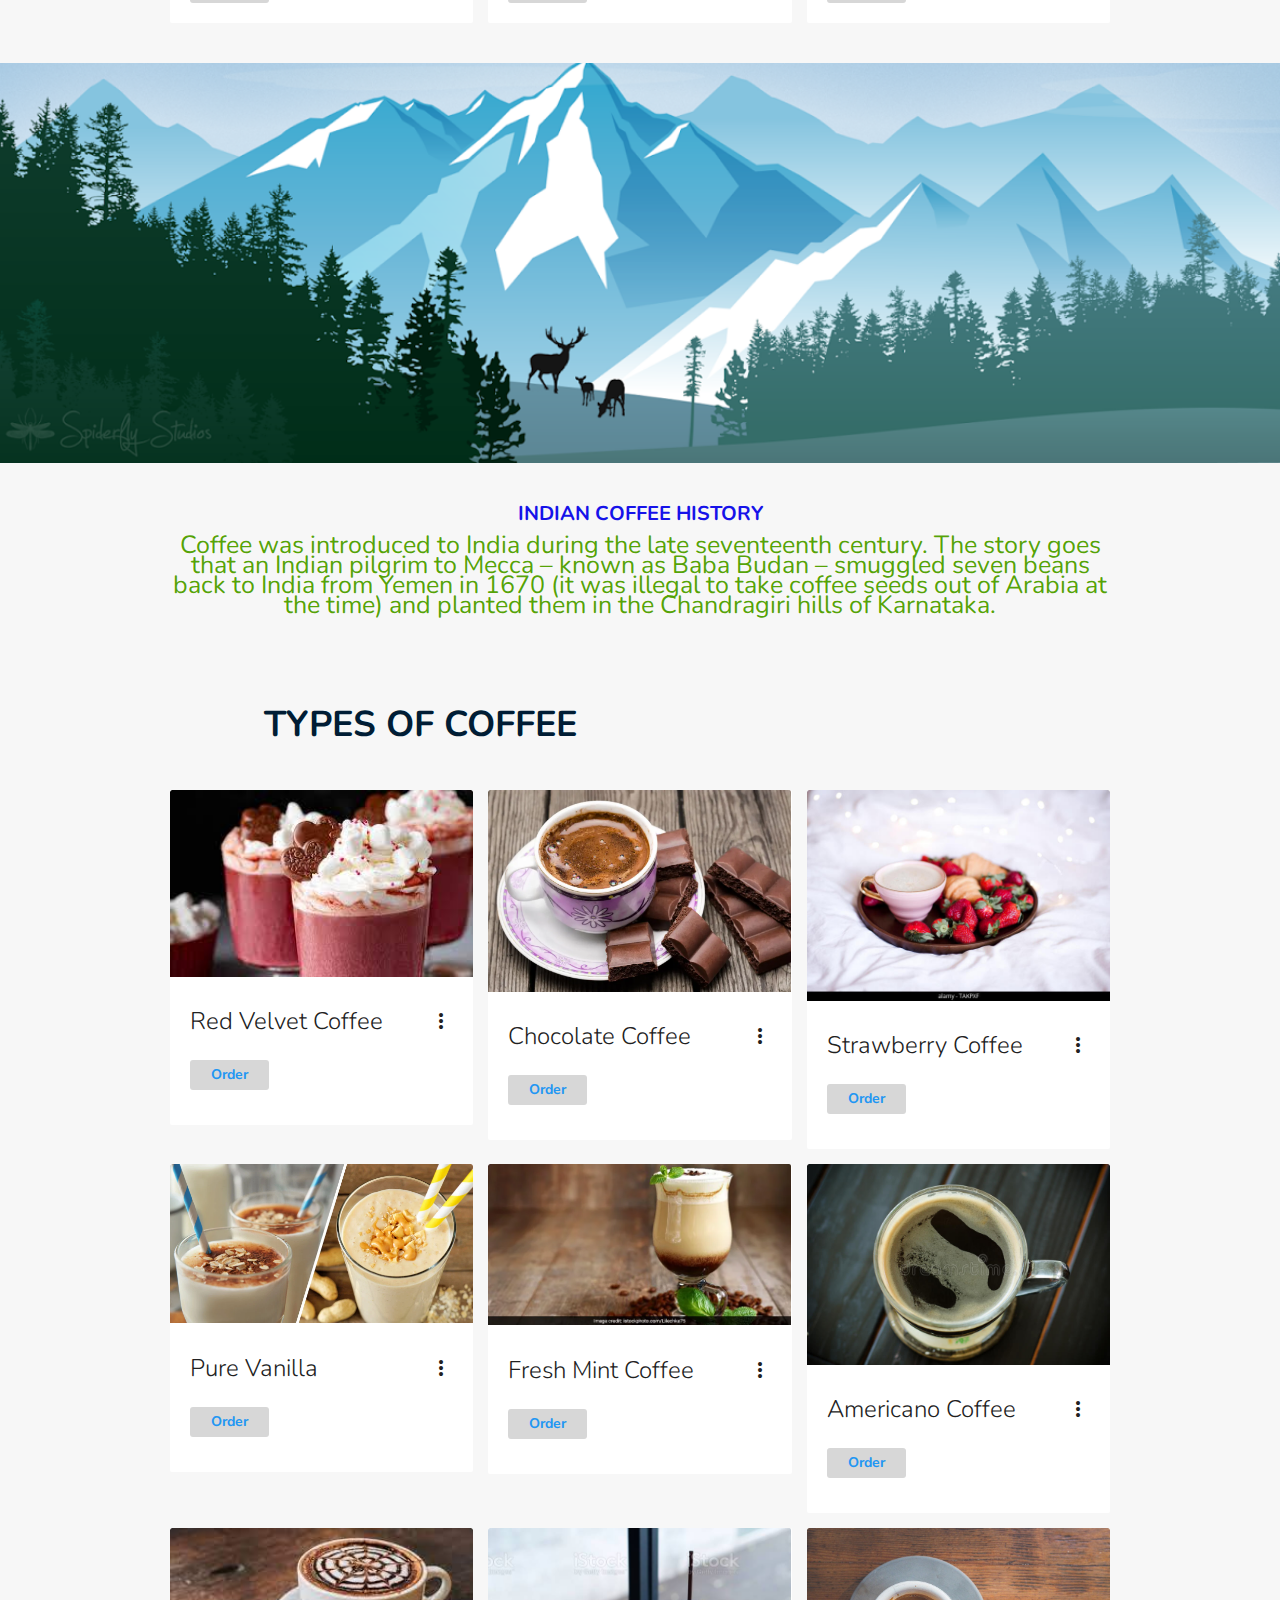
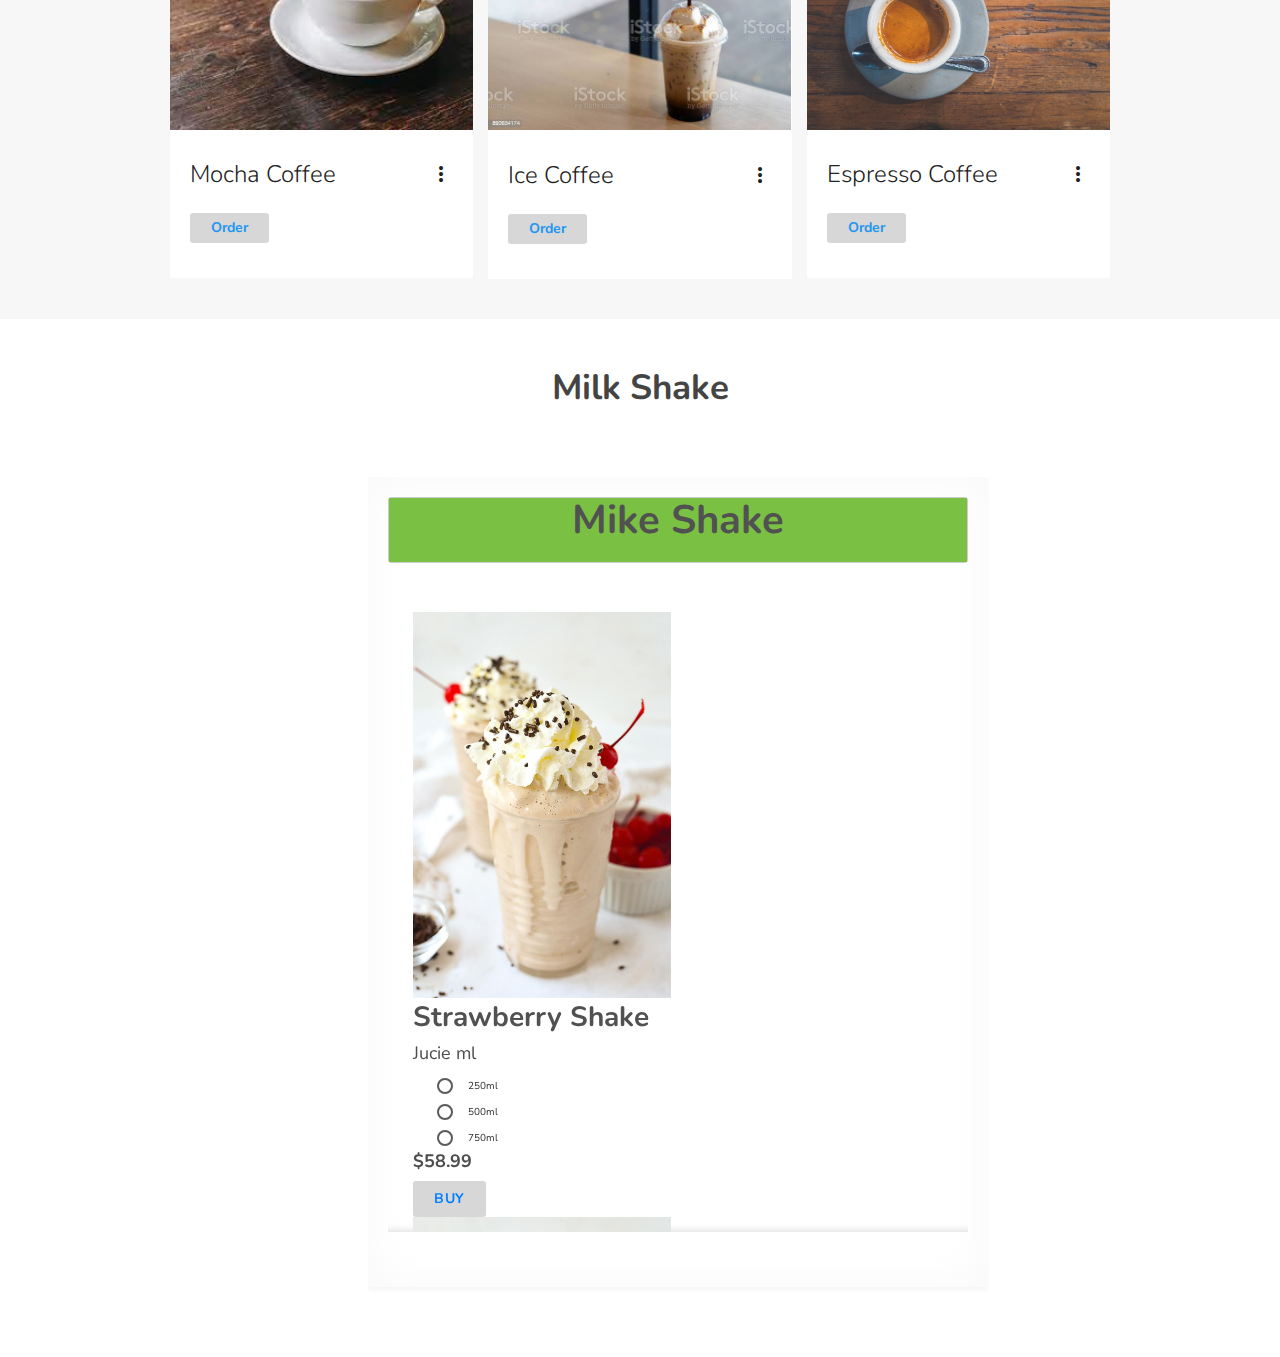
==== commit e51d5ae6: "small chages" ====
--- a/index.html
+++ b/index.html
@@ -1,473 +1,566 @@
 <!DOCTYPE html>
-<html>
-
+<html lang="en">
 <head>
-    <meta http-equiv="Content-Type" content="text/html; charset=UTF-8" />
-    <meta name="viewport" content="width=device-width, initial-scale=1, maximum-scale=1.0, user-scalable=no" />
-    <meta name="theme-color" content="#2196F3">
-    <title>TEA Shop</title>
-    <link rel="icon" type="image/png" href="img\tea.jpg" />
-
-    <!-- CSS  -->
-    <link href="min/plugin-min.css" type="text/css" rel="stylesheet">
-    <link href="min/custom-min.css" type="text/css" rel="stylesheet">
-    <link rel="stylesheet" href="css/style.css">
+   <meta charset="UTF-8">
+   <meta http-equiv="X-UA-Compatible" content="IE=edge">
+   <meta name="viewport" content="width=device-width, initial-scale=1.0">
+   <title>home</title>
+   
+   <link href="min/plugin-min.css" type="text/css" rel="stylesheet">
+   <link href="min/custom-min.css" type="text/css" rel="stylesheet">
+   
+   <!-- font awesome cdn link  -->
+   <link rel="stylesheet" href="https://cdnjs.cloudflare.com/ajax/libs/font-awesome/5.15.4/css/all.min.css">
+
+   <!-- swiper css link  -->
+   <!-- <link rel="stylesheet" href="https://unpkg.com/swiper@7/swiper-bundle.min.css" /> -->
+
+   <!-- custom css file link  -->
+   <link rel="stylesheet" href="css/style.css">
+<link rel="stylesheet" href="css/ram.css">
 </head>
-
-<body id="top" class="scrollspy">
-
-    <!-- Pre Loader -->
-    <div id="loader-wrapper">
-        <div id="loader"></div>
-
-        <div class="loader-section section-left"></div>
-        <div class="loader-section section-right"></div>
-
-    </div>
-
-    <!--Navigation-->
-    <div class="navbar-fixed">
-        <nav id="nav_f" class="" role="navigation">
-            <div class="container">
-                <div class="nav-wrapper">
-                    <a href="#" id="logo-container" class="brand-logo">Health Drinks</a>
-                    <ul class="right hide-on-med-and-down">
-                        <li><a href="#intro">History</a></li>
-                        <li><a href="#work">Tea</a></li>
-                        <!-- <li><a href="#team">Coffie</a></li> -->
-                        <li><a href="order.html">Order</a></li>
-
-                    </ul>
-                    <ul id="nav-mobile" class="side-nav">
-                        <li><a href="#intro">History</a></li>
-                        <li><a href="#work">Tea</a></li>
-                        <!-- <li><a href="#team">Coffie</a></li> -->
-                        <li><a href="order.html">Order</a></li>
-
-                    </ul>
-                    <a href="#" data-activates="nav-mobile" class="button-collapse"><i
-                            class="mdi-navigation-menu"></i></a>
-                </div>
-            </div>
-        </nav>
-    </div>
-
-    <!--Hero-->
-    <div class="section " id="index-banner" style="background-image: url('Tea General.webp');">
-        <div class="container">
-            <h1 class="text_h center header  letters type">
-
-                <span class="cd-words-wrapper waiting">
-
-                    <b class="is-visible">WELCOME TO</b><br>
-                    <b>OUR</b><br>
-                    <b>TEA & COFFEE WORLD</b>
-                </span>
-            </h1>
+<body>
+   
+<!-- header section starts  -->
+
+<header class="header">
+
+   <a href="#" class="logo"> <i class="fas fa-shop"></i> Tea& coffee Shop </a>
+
+   <div class="navbar">
+      <div id="close-navbar" class="fas fa-times"></div>
+      <a href="home.html">Home</a>
+     <a href="#intro">Tea </a>
+      <a href="#team">Coffee</a>
+      <a href="#reviews">MikeShake</a>
+      <a href="order.html">Order</a>
+      <a href="delivery.html">Delivery</a>
+      
+   </div>
+
+   <div class="icons">
+      <a href="register.html"><div id="account-btn" class="fas fa-user"> </div></a>
+      <div id="menu-btn" class="fas fa-bars"></div>
+   </div>
+
+</header>
+
+<!-- account form section starts  -->
+
+<div class="account-form">
+
+   <div id="close-form" class="fas fa-times"></div>
+
+   <div class="buttons">
+      <span class="btn active login-btn">login</span>
+      <span class="btn register-btn">register</span>
+   </div>
+
+   <form class="login-form active" action="">
+      <h3>login now</h3>
+      <input type="email" placeholder="enter your email" class="box" maxlength="20">
+      <input type="password" placeholder="enter your password" class="box" maxlength="10">
+      <div class="flex">
+         <input type="checkbox" name="" id="remember-me">
+         <label for="remember-me">remember me</label>
+         <a href="#">forgot password?</a>
+      </div>
+      <input type="submit" value="login now" class="btn">
+   </form>
+
+   <form class="register-form" action="">
+      <h3>register now</h3>
+      <input type="email" placeholder="enter your email" class="box" maxlength="20">
+      <input type="password" placeholder="enter your password" class="box" maxlength="10">
+      <input type="password" placeholder="confirm your password" class="box" maxlength="12">
+      <input type="submit" value="register now" class="btn">
+   </form>
+
+</div>
+<div id="intro" class="section scrollspy" style="background-image: url('download.png');">
+
+    <div class="container ">
+        <div class="row">
+            <H4 style="color: rgb(235, 15, 15); text-align: center;">INDIAN TEA HISTORY</H4>
+            <div class="col s12" style="color: rgba(9, 9, 252, 0.993); font-weight: 400;text-align: center;">
+                Historical records indicate that tea has been consumed in India since as far back as 750BC, as
+                locals enjoyed the native tea plants of the Assam jungles. However, tea was originally used more as
+                a cooking ingredient than a beverage. Visiting India in 1538, the Dutch explorer Jogn Hughen von
+                Linschoten noted that as well as boiling the leaves to make a drink, Indians cooks would prepare tea
+                leaves with garlic and oil as a popular vegetable dish.
+
+                It was the 19th Century when India began to produce tea on a commercial scale, all to meet the
+                demands for the drink across the British Empire. Wary of trading too much with China, British
+                merchants made the decision to grow tea in colonial India. After Robert Bruce was introduced to
+                Indian tea by a Singhpo chief, Bisa Gam, in 1823, the overseers of the British Raj realised that the
+                local assamica tea plants were far better suited to the region than expensive Chinese sinensis teas.
+
+                After spying on Chinese tea productions (with Robert Fortune “acquiring” 20,000 saplings and 85
+                workers in 1848), the British began to put the local population to work.
+
+                In Assam, Nilgiri and Darjeeling, large parts of the jungle were cleared for tea production as the
+                British established plantations to provide an alternative to expensive Chinese tea. It took a while
+                for the Empire to develop a taste for the Assam tea they viewed as inferior, but tastes soon
+                changed. Even in the United States (not a famed tea-drinking nation), by 1887 more Indian than
+                Chinese tea was being consumed.
+
+                But while today’s large tea plantations are the result of the British Empire’s insatiable demand for
+                tea, India’s tea history really starts with the drink that Indians call chai.
+                </p>
+            </div>
+
+
         </div>
     </div>
-
-    <!--Intro and service tea-->
-    <div id="intro" class="section scrollspy" style="background-image: url('download.png');">
-
-        <div class="container ">
-            <div class="row">
-                <H4 style="color: rgb(235, 15, 15); text-align: center;">INDIAN TEA HISTORY</H4>
-                <div class="col s12" style="color: rgba(9, 9, 252, 0.993); font-weight: 400;text-align: center;">
-                    Historical records indicate that tea has been consumed in India since as far back as 750BC, as
-                    locals enjoyed the native tea plants of the Assam jungles. However, tea was originally used more as
-                    a cooking ingredient than a beverage. Visiting India in 1538, the Dutch explorer Jogn Hughen von
-                    Linschoten noted that as well as boiling the leaves to make a drink, Indians cooks would prepare tea
-                    leaves with garlic and oil as a popular vegetable dish.
-
-                    It was the 19th Century when India began to produce tea on a commercial scale, all to meet the
-                    demands for the drink across the British Empire. Wary of trading too much with China, British
-                    merchants made the decision to grow tea in colonial India. After Robert Bruce was introduced to
-                    Indian tea by a Singhpo chief, Bisa Gam, in 1823, the overseers of the British Raj realised that the
-                    local assamica tea plants were far better suited to the region than expensive Chinese sinensis teas.
-
-                    After spying on Chinese tea productions (with Robert Fortune “acquiring” 20,000 saplings and 85
-                    workers in 1848), the British began to put the local population to work.
-
-                    In Assam, Nilgiri and Darjeeling, large parts of the jungle were cleared for tea production as the
-                    British established plantations to provide an alternative to expensive Chinese tea. It took a while
-                    for the Empire to develop a taste for the Assam tea they viewed as inferior, but tastes soon
-                    changed. Even in the United States (not a famed tea-drinking nation), by 1887 more Indian than
-                    Chinese tea was being consumed.
-
-                    But while today’s large tea plantations are the result of the British Empire’s insatiable demand for
-                    tea, India’s tea history really starts with the drink that Indians call chai.
-                    </p>
-                </div>
-
-
+</div>
+
+<!--Work-->
+<div class="section scrollspy" id="work">
+    <div class="container">
+        <h2 class="header text_b">TYPES OF TEA </h2>
+        <div class="row">
+            <div class="col s12 m4 l4">
+                <div class="card">
+                    <div class="card-image waves-effect waves-block waves-light">
+                        <img class="activator" src="img\tea\Rooibos Tea.jpg" width="100%" height="75%">
+                    </div>
+                    <div class="card-content">
+                        <span class="card-title activator grey-text text-darken-4">Rooibos Tea<i
+                                class="mdi-navigation-more-vert right"></i></span><br>
+                       <button ><a href="order.html">Order</a></button>
+                    </div>
+
+                </div>
+            </div>
+            <div class="col s12 m4 l4">
+                <div class="card">
+                    <div class="card-image waves-effect waves-block waves-light">
+                        <img class="activator" src="img\tea\black.jpg" width="100%" height="75%">
+                    </div>
+                    <div class="card-content">
+                        <span class="card-title activator grey-text text-darken-4">Black Tea<i
+                                class="mdi-navigation-more-vert right"></i></span>
+                               <br> <button><a href="order.html">Order</a></button>
+                    </div>
+
+                </div>
+            </div>
+            <div class="col s12 m4 l4">
+                <div class="card">
+                    <div class="card-image waves-effect waves-block waves-light">
+                        <img class="activator" src="img\tea\chocolate-tea.jpg" width="100%" height="75%">
+                    </div>
+                    <div class="card-content">
+                        <span class="card-title activator grey-text text-darken-4">Chocolate Tea <i
+                                class="mdi-navigation-more-vert right"></i></span>
+                                <br> <button><a href="order.html">Order</a></button>
+                    </div>
+
+                </div>
+            </div>
+            <div class="col s12 m4 l4">
+                <div class="card">
+                    <div class="card-image waves-effect waves-block waves-light">
+                        <img class="activator" src="img\tea\oolong.jpg" width="100%" height="75%">
+                    </div>
+                    <div class="card-content">
+                        <span class="card-title activator grey-text text-darken-4">Oolong Tea <i
+                                class="mdi-navigation-more-vert right"></i></span>
+                                <br> <button><a href="order.html">Order</a></button>
+                    </div>
+                    <!-- <div class="card-reveal">
+                    <span class="card-title grey-text text-darken-4">Project Title <i class="mdi-navigation-close right"></i></span>
+                    <p>Here is some more information about this project that is only revealed once clicked on.</p>
+                </div> -->
+                </div>
+            </div>
+            <div class="col s12 m4 l4">
+                <div class="card">
+                    <div class="card-image waves-effect waves-block waves-light">
+                        <img class="activator" src="img\tea\tulsitea-1.jpg" width="100%" height="75%">
+                    </div>
+                    <div class="card-content">
+                        <span class="card-title activator grey-text text-darken-4">Tulsi Tea <i
+                                class="mdi-navigation-more-vert right"></i></span>
+                                <br> <button><a href="order.html">Order</a></button>
+                    </div>
+                    <!-- <div class="card-reveal">
+                    <span class="card-title grey-text text-darken-4">Project Title <i class="mdi-navigation-close right"></i></span>
+                    <p>Here is some more information about this project that is only revealed once clicked on.</p>
+                </div> -->
+                </div>
+            </div>
+            <div class="col s12 m4 l4">
+                <div class="card">
+                    <div class="card-image waves-effect waves-block waves-light">
+                        <img class="activator" src="img\tea\rose-tea.jpg" width="100%" height="70%">
+                    </div>
+                    <div class="card-content">
+                        <span class="card-title activator grey-text text-darken-4">Rose Tea<i
+                                class="mdi-navigation-more-vert right"></i></span>
+                                <br> <button><a href="order.html">Order</a></button>
+                    </div>
+                    <!-- <div class="card-reveal">
+                    <span class="card-title grey-text text-darken-4">Project Title <i class="mdi-navigation-close right"></i></span>
+                    <p>Here is some more information about this project that is only revealed once clicked on.</p>
+                </div> -->
+                </div>
+            </div>
+            <div class="col s12 m4 l4">
+                <div class="card">
+                    <div class="card-image waves-effect waves-block waves-light">
+                        <img class="activator" src="img\tea\heral.jpg" width="100%" height="75%">
+                    </div>
+                    <div class="card-content">
+                        <span class="card-title activator grey-text text-darken-4">Herbal Tea <i
+                                class="mdi-navigation-more-vert right"></i></span>
+                                <br> <button><a href="order.html">Order</a></button>
+                    </div>
+                    <!-- <div class="card-reveal">
+                    <span class="card-title grey-text text-darken-4">Project Title <i class="mdi-navigation-close right"></i></span>
+                    <p>Here is some more information about this project that is only revealed once clicked on.</p>
+                </div> -->
+                </div>
+            </div>
+            <div class="col s12 m4 l4">
+                <div class="card">
+                    <div class="card-image waves-effect waves-block waves-light">
+                        <img class="activator" src="img\tea\Jasmine.png" width="100%" height="75%">
+                    </div>
+                    <div class="card-content">
+                        <span class="card-title activator grey-text text-darken-4">Jasmine Tea <i
+                                class="mdi-navigation-more-vert right"></i></span>
+                                <br> <button><a href="order.html">Order</a></button>
+                    </div>
+                    <!-- <div class="card-reveal">
+                    <span class="card-title grey-text text-darken-4">Project Title <i class="mdi-navigation-close right"></i></span>
+                    <p>Here is some more information about this project that is only revealed once clicked on.</p>
+                </div> -->
+                </div>
+            </div>
+            <div class="col s12 m4 l4">
+                <div class="card">
+                    <div class="card-image waves-effect waves-block waves-light">
+                        <img class="activator" src="img\tea\green tea.webp" width="100%" height="75%">
+                    </div>
+                    <div class="card-content">
+                        <span class="card-title activator grey-text text-darken-4">Green Tea <i
+                                class="mdi-navigation-more-vert right"></i></span>
+                                <br> <button><a href="order.html">Order</a></button>
+                    </div>
+                    <!-- <div class="card-reveal">
+                    <span class="card-title grey-text text-darken-4">Project Title <i class="mdi-navigation-close right"></i></span>
+                    <p>Here is some more information about this project that is only revealed once clicked on.</p>
+                </div> -->
+
+                </div>
             </div>
         </div>
     </div>
-
-    <!--Work-->
-    <div class="section scrollspy" id="work">
-        <div class="container">
-            <h2 class="header text_b">TYPES OF TEA </h2>
-            <div class="row">
-                <div class="col s12 m4 l4">
-                    <div class="card">
-                        <div class="card-image waves-effect waves-block waves-light">
-                            <img class="activator" src="img\tea\Rooibos Tea.jpg" width="100%" height="75%">
-                        </div>
-                        <div class="card-content">
-                            <span class="card-title activator grey-text text-darken-4">Rooibos Tea<i
-                                    class="mdi-navigation-more-vert right"></i></span><br>
-                           <button ><a href="order.html">Order</a></button>
-                        </div>
-
-                    </div>
-                </div>
-                <div class="col s12 m4 l4">
-                    <div class="card">
-                        <div class="card-image waves-effect waves-block waves-light">
-                            <img class="activator" src="img\tea\black.jpg" width="100%" height="75%">
-                        </div>
-                        <div class="card-content">
-                            <span class="card-title activator grey-text text-darken-4">Black Tea<i
-                                    class="mdi-navigation-more-vert right"></i></span>
-                                   <br> <button><a href="order.html">Order</a></button>
-                        </div>
-
-                    </div>
-                </div>
-                <div class="col s12 m4 l4">
-                    <div class="card">
-                        <div class="card-image waves-effect waves-block waves-light">
-                            <img class="activator" src="img\tea\chocolate-tea.jpg" width="100%" height="75%">
-                        </div>
-                        <div class="card-content">
-                            <span class="card-title activator grey-text text-darken-4">Chocolate Tea <i
-                                    class="mdi-navigation-more-vert right"></i></span>
-                                    <br> <button><a href="order.html">Order</a></button>
-                        </div>
-
-                    </div>
-                </div>
-                <div class="col s12 m4 l4">
-                    <div class="card">
-                        <div class="card-image waves-effect waves-block waves-light">
-                            <img class="activator" src="img\tea\oolong.jpg" width="100%" height="75%">
-                        </div>
-                        <div class="card-content">
-                            <span class="card-title activator grey-text text-darken-4">Oolong Tea <i
-                                    class="mdi-navigation-more-vert right"></i></span>
-                                    <br> <button><a href="order.html">Order</a></button>
-                        </div>
-                        <!-- <div class="card-reveal">
-                        <span class="card-title grey-text text-darken-4">Project Title <i class="mdi-navigation-close right"></i></span>
-                        <p>Here is some more information about this project that is only revealed once clicked on.</p>
-                    </div> -->
-                    </div>
-                </div>
-                <div class="col s12 m4 l4">
-                    <div class="card">
-                        <div class="card-image waves-effect waves-block waves-light">
-                            <img class="activator" src="img\tea\tulsitea-1.jpg" width="100%" height="75%">
-                        </div>
-                        <div class="card-content">
-                            <span class="card-title activator grey-text text-darken-4">Tulsi Tea <i
-                                    class="mdi-navigation-more-vert right"></i></span>
-                                    <br> <button><a href="order.html">Order</a></button>
-                        </div>
-                        <!-- <div class="card-reveal">
-                        <span class="card-title grey-text text-darken-4">Project Title <i class="mdi-navigation-close right"></i></span>
-                        <p>Here is some more information about this project that is only revealed once clicked on.</p>
-                    </div> -->
-                    </div>
-                </div>
-                <div class="col s12 m4 l4">
-                    <div class="card">
-                        <div class="card-image waves-effect waves-block waves-light">
-                            <img class="activator" src="img\tea\rose-tea.jpg" width="100%" height="70%">
-                        </div>
-                        <div class="card-content">
-                            <span class="card-title activator grey-text text-darken-4">Rose Tea<i
-                                    class="mdi-navigation-more-vert right"></i></span>
-                                    <br> <button><a href="order.html">Order</a></button>
-                        </div>
-                        <!-- <div class="card-reveal">
-                        <span class="card-title grey-text text-darken-4">Project Title <i class="mdi-navigation-close right"></i></span>
-                        <p>Here is some more information about this project that is only revealed once clicked on.</p>
-                    </div> -->
-                    </div>
-                </div>
-                <div class="col s12 m4 l4">
-                    <div class="card">
-                        <div class="card-image waves-effect waves-block waves-light">
-                            <img class="activator" src="img\tea\heral.jpg" width="100%" height="75%">
-                        </div>
-                        <div class="card-content">
-                            <span class="card-title activator grey-text text-darken-4">Herbal Tea <i
-                                    class="mdi-navigation-more-vert right"></i></span>
-                                    <br> <button><a href="order.html">Order</a></button>
-                        </div>
-                        <!-- <div class="card-reveal">
-                        <span class="card-title grey-text text-darken-4">Project Title <i class="mdi-navigation-close right"></i></span>
-                        <p>Here is some more information about this project that is only revealed once clicked on.</p>
-                    </div> -->
-                    </div>
-                </div>
-                <div class="col s12 m4 l4">
-                    <div class="card">
-                        <div class="card-image waves-effect waves-block waves-light">
-                            <img class="activator" src="img\tea\Jasmine.png" width="100%" height="75%">
-                        </div>
-                        <div class="card-content">
-                            <span class="card-title activator grey-text text-darken-4">Jasmine Tea <i
-                                    class="mdi-navigation-more-vert right"></i></span>
-                                    <br> <button><a href="order.html">Order</a></button>
-                        </div>
-                        <!-- <div class="card-reveal">
-                        <span class="card-title grey-text text-darken-4">Project Title <i class="mdi-navigation-close right"></i></span>
-                        <p>Here is some more information about this project that is only revealed once clicked on.</p>
-                    </div> -->
-                    </div>
-                </div>
-                <div class="col s12 m4 l4">
-                    <div class="card">
-                        <div class="card-image waves-effect waves-block waves-light">
-                            <img class="activator" src="img\tea\green tea.webp" width="100%" height="75%">
-                        </div>
-                        <div class="card-content">
-                            <span class="card-title activator grey-text text-darken-4">Green Tea <i
-                                    class="mdi-navigation-more-vert right"></i></span>
-                                    <br> <button><a href="order.html">Order</a></button>
-                        </div>
-                        <!-- <div class="card-reveal">
-                        <span class="card-title grey-text text-darken-4">Project Title <i class="mdi-navigation-close right"></i></span>
-                        <p>Here is some more information about this project that is only revealed once clicked on.</p>
-                    </div> -->
-
-                    </div>
-                </div>
-            </div>
+</div>
+
+<!--Parallax-->
+<div class="parallax-container">
+    <div class="parallax"><img src="img/tea/parallax1.png"></div>
+</div>
+
+<!--Coffee-->
+<div id="team" class="section scrollspy" style="background-image: url('Coffee-plantation.jpg')">
+
+    <div class="container ">
+        <div class="row">
+            <H4 style="color:#1612e9; text-align: center;">INDIAN COFFEE HISTORY</H4>
+            <div class="col s12" style="color: rgba(81, 161, 0, 0.993); font-weight: 400;text-align: center; font-size: 2.5rem;">
+                Coffee was introduced to India during the late seventeenth century. The story goes that an Indian
+                pilgrim to Mecca – known as Baba Budan – smuggled seven beans back to India from Yemen in 1670 (it
+                was illegal to take coffee seeds out of Arabia at the time) and planted them in the Chandragiri
+                hills of Karnataka.
+            </div>
+
+
         </div>
     </div>
-
-    <!--Parallax-->
-    <!-- <div class="parallax-container">
-        <div class="parallax"><img src="img/tea/parallax1.png"></div>
-    </div> -->
-
-    <!--Coffee-->
-    <!-- <div id="team" class="section scrollspy" style="background-image: url('Coffee-plantation.jpg')">
-
-        <div class="container ">
-            <div class="row">
-                <H4 style="color:#1612e9; text-align: center;">INDIAN COFFEE HISTORY</H4>
-                <div class="col s12" style="color: rgba(236, 238, 234, 0.993); font-weight: 400;text-align: center; font-size: 2.5rem;">
-                    Coffee was introduced to India during the late seventeenth century. The story goes that an Indian
-                    pilgrim to Mecca – known as Baba Budan – smuggled seven beans back to India from Yemen in 1670 (it
-                    was illegal to take coffee seeds out of Arabia at the time) and planted them in the Chandragiri
-                    hills of Karnataka.
-                </div>
-
-
+</div>
+
+<!--Work-->
+<div class="section scrollspy" id="work">
+    <div class="container">
+        <h2 class="header text_b">TYPES OF COFFEE </h2>
+        <div class="row">
+            <div class="col s12 m4 l4">
+                <div class="card">
+                    <div class="card-image waves-effect waves-block waves-light">
+                        <img class="activator" src="img\coffee\images.jpg" width="100%" height="75%">
+                    </div>
+                    <div class="card-content">
+                        <span class="card-title activator grey-text text-darken-4">Red Velvet Coffee<i
+                                class="mdi-navigation-more-vert right"></i></span>
+                        <p><button><a href="order.html">Order</a></button></p>
+                    </div>
+
+                </div>
+            </div>
+            <div class="col s12 m4 l4">
+                <div class="card">
+                    <div class="card-image waves-effect waves-block waves-light">
+                        <img class="activator" src="img\coffee\170321-chocolate-coffee-feature.webp" width="100%" height="75%">
+                    </div>
+                    <div class="card-content">
+                        <span class="card-title activator grey-text text-darken-4">Chocolate Coffee<i
+                                class="mdi-navigation-more-vert right"></i></span>
+                        <p><button><a href="order.html">Order</a></button></p>
+                    </div>
+
+                </div>
+            </div>
+            <div class="col s12 m4 l4">
+                <div class="card">
+                    <div class="card-image waves-effect waves-block waves-light">
+                        <img class="activator" src="img\coffee\takpxf.jpg" width="100%" height="75%">
+                    </div>
+                    <div class="card-content">
+                        <span class="card-title activator grey-text text-darken-4">Strawberry Coffee <i
+                                class="mdi-navigation-more-vert right"></i></span>
+                        <p><button><a href="order.html">Order</a></button></p>
+                    </div>
+
+                </div>
+            </div>
+            <div class="col s12 m4 l4">
+                <div class="card">
+                    <div class="card-image waves-effect waves-block waves-light">
+                        <img class="activator" src="img\coffee\Vanilla.webp" width="100%" height="75%">
+                    </div>
+                    <div class="card-content">
+                        <span class="card-title activator grey-text text-darken-4">Pure Vanilla <i
+                                class="mdi-navigation-more-vert right"></i></span>
+                        <p><button><a href="order.html">Order</a></button></p>
+                    </div>
+                    <!-- <div class="card-reveal">
+                    <span class="card-title grey-text text-darken-4">Project Title <i class="mdi-navigation-close right"></i></span>
+                    <p>Here is some more information about this project that is only revealed once clicked on.</p>
+                </div> -->
+                </div>
+            </div>
+            <div class="col s12 m4 l4">
+                <div class="card">
+                    <div class="card-image waves-effect waves-block waves-light">
+                        <img class="activator" src="img\coffee\mint-coffee.webp" width="100%" height="75%">
+                    </div>
+                    <div class="card-content">
+                        <span class="card-title activator grey-text text-darken-4">Fresh Mint Coffee<i
+                                class="mdi-navigation-more-vert right"></i></span>
+                        <p><button><a href="order.html">Order</a></button></p>
+                    </div>
+                    <!-- <div class="card-reveal">
+                    <span class="card-title grey-text text-darken-4">Project Title <i class="mdi-navigation-close right"></i></span>
+                    <p>Here is some more information about this project that is only revealed once clicked on.</p>
+                </div> -->
+                </div>
+            </div>
+            <div class="col s12 m4 l4">
+                <div class="card">
+                    <div class="card-image waves-effect waves-block waves-light">
+                        <img class="activator" src="img\coffee\hot-coffee-americano-morning-51056275.jpg" width="100%" height="70%">
+                    </div>
+                    <div class="card-content">
+                        <span class="card-title activator grey-text text-darken-4">Americano Coffee<i
+                                class="mdi-navigation-more-vert right"></i></span>
+                        <p><button><a href="order.html">Order</a></button></p>
+                    </div>
+                    <!-- <div class="card-reveal">
+                    <span class="card-title grey-text text-darken-4">Project Title <i class="mdi-navigation-close right"></i></span>
+                    <p>Here is some more information about this project that is only revealed once clicked on.</p>
+                </div> -->
+                </div>
+            </div>
+            <div class="col s12 m4 l4">
+                <div class="card">
+                    <div class="card-image waves-effect waves-block waves-light">
+                        <img class="activator" src="img\coffee\mocha1.jpg" width="100%" height="75%">
+                    </div>
+                    <div class="card-content">
+                        <span class="card-title activator grey-text text-darken-4">Mocha Coffee <i
+                                class="mdi-navigation-more-vert right"></i></span>
+                        <p><button><a href="order.html">Order</a></button></p>
+                    </div>
+                    <!-- <div class="card-reveal">
+                    <span class="card-title grey-text text-darken-4">Project Title <i class="mdi-navigation-close right"></i></span>
+                    <p>Here is some more information about this project that is only revealed once clicked on.</p>
+                </div> -->
+                </div>
+            </div>
+            <div class="col s12 m4 l4">
+                <div class="card">
+                    <div class="card-image waves-effect waves-block waves-light">
+                        <img class="activator" src="img\coffee\Ice.jpg" width="100%" height="75%">
+                    </div>
+                    <div class="card-content">
+                        <span class="card-title activator grey-text text-darken-4">Ice Coffee<i
+                                class="mdi-navigation-more-vert right"></i></span>
+                        <p><button><a href="order.html">Order</a></button></p>
+                    </div>
+                    <!-- <div class="card-reveal">
+                    <span class="card-title grey-text text-darken-4">Project Title <i class="mdi-navigation-close right"></i></span>
+                    <p>Here is some more information about this project that is only revealed once clicked on.</p>
+                </div> -->
+                </div>
+            </div>
+            <div class="col s12 m4 l4">
+                <div class="card">
+                    <div class="card-image waves-effect waves-block waves-light">
+                        <img class="activator" src="img\coffee\Expr.jpg" width="100%" height="75%">
+                    </div>
+                    <div class="card-content">
+                        <span class="card-title activator grey-text text-darken-4">Espresso Coffee <i
+                                class="mdi-navigation-more-vert right"></i></span>
+                        <p><button><a href="order.html">Order</a></button></p>
+                    </div>
+                    <!-- <div class="card-reveal">
+                    <span class="card-title grey-text text-darken-4">Project Title <i class="mdi-navigation-close right"></i></span>
+                    <p>Here is some more information about this project that is only revealed once clicked on.</p>
+                </div> -->
+
+                </div>
             </div>
         </div>
-    </div> -->
-
-    <!--Work-->
-    <!-- <div class="section scrollspy" id="work">
-        <div class="container">
-            <h2 class="header text_b">TYPES OF COFFEE </h2>
-            <div class="row">
-                <div class="col s12 m4 l4">
-                    <div class="card">
-                        <div class="card-image waves-effect waves-block waves-light">
-                            <img class="activator" src="img\coffee\images.jpg" width="100%" height="75%">
+    </div>
+</div>
+
+<section class="reviews" id="reviews">
+
+    <h1 class="heading">Milk  <span>Shake</span> </h1>
+
+    <div class="wrapper">
+
+        <div id="sell-consumption">
+            <!-- <div class="full-container" id="start-section">
+                <a href="new-cust.html">
+                    <div class="container mobile-header">
+                        Select Customer
+                    </div>
+                </a>
+            </div> -->
+
+            <div class="container" id="consumption-section">
+                <!-- container-left -->
+                <div class="container-left">
+                    <div class="cust-con-menu">
+                        <ul id="address-menu" class="toggle-menu two">
+                            <li id="consumption-toggle-tab" class="active"><h1 style="text-align: center;">Mike Shake</h1>
+                                   </a></li>
+
+                        </ul>
+                    </div>
+                    <div id="consumption-tab">
+                        <div id="consumptionList">
+
+                            <div class="card-holder" id="card-holder">
+                                <div class="products">
+                                    <div class="cl">&nbsp;</div>
+                                    <ul>
+                                        <li> <a href="#"><img src="img\CHOCOLATE-MILK-SHAKE-5520.jpg" alt="" width="50% " height="20%"></a>
+                                            <div class="product-info">
+                                                <h3>Strawberry Shake</h3>
+                                                <div class="product-desc">
+                                                    <form action="/action_page.php">
+                                                        <form action="/action_page.php">
+                                                            <p>Jucie ml</p>
+                                                            <input type="radio" id="html" name="fav_language" value="HTML">
+                                                            <label for="html">250ml</label><br>
+                                                            <input type="radio" id="css" name="fav_language" value="CSS">
+                                                            <label for="css">500ml</label><br>
+                                                            <input type="radio" id="javascript" name="fav_language" value="JavaScript">
+                                                            <label for="javascript">750ml</label>
+                                                        </form>
+                                                          
+                                                    
+                                                    <strong class="price">$58.99</strong>
+                                                </div>
+                                                <a href="order.html" style="text-align: center;"><button type="button" class="btn btn-outline-secondary">BUY</button></a>
+                                            </div>
+                                        </li>
+                                        <li> <a href="#"><img src="img\CHOCOLATE-MILK-SHAKE-5520.jpg" alt="" width="50% " height="20%"></a>
+                                            <div class="product-info">
+                                                <h3>Strawberry Shake</h3>
+                                                <div class="product-desc">
+                                                    <form action="/action_page.php">
+                                                        <p>Jucie ml</p>
+                                                        <input type="radio" id="html" name="fav_language" value="HTML">
+                                                        <label for="html">250ml</label><br>
+                                                        <input type="radio" id="css" name="fav_language" value="CSS">
+                                                        <label for="css">500ml</label><br>
+                                                        <input type="radio" id="javascript" name="fav_language" value="JavaScript">
+                                                        <label for="javascript">750ml</label>
+                                                    </form>
+                                                   
+                                                    <strong class="price">$58.99</strong>
+                                                </div>
+                                                <a href="order.html" style="text-align: center;"><button type="button" class="btn btn-outline-secondary">BUY</button></a>
+                                            </div>
+                                        </li>
+                                        <li class="last"> <a href="#"><img src="img\CHOCOLATE-MILK-SHAKE-5520.jpg" alt="" width="50% " height="20%"></a>
+                                            <div class="product-info">
+                                                <h3>Strawberry Shake</h3>
+                                                <div class="product-desc">
+                                                    <form action="/action_page.php">
+                                                        <p>Jucie ml</p>
+                                                        <input type="radio" id="html" name="fav_language" value="HTML">
+                                                        <label for="html">250ml</label><br>
+                                                        <input type="radio" id="css" name="fav_language" value="CSS">
+                                                        <label for="css">500ml</label><br>
+                                                        <input type="radio" id="javascript" name="fav_language" value="JavaScript">
+                                                        <label for="javascript">750ml</label>
+                                                    </form>
+                                                    <strong class="price">$58.99</strong>
+                                                </div>
+                                                <a href="order.html" style="text-align: center;"><button type="button" class="btn btn-outline-secondary">BUY</button></a>
+                                            </div>
+                                        </li>
+                                        <li class="last"> <a href="#"><img src="img\CHOCOLATE-MILK-SHAKE-5520.jpg" alt="" width="50% " height="20%"></a>
+                                            <div class="product-info">
+                                                <h3>Strawberry Shake</h3>
+                                                <div class="product-desc">
+                                                    <form action="/action_page.php">
+                                                        <p>Jucie ml</p>
+                                                        <input type="radio" id="html" name="fav_language" value="HTML">
+                                                        <label for="html">250ml</label><br>
+                                                        <input type="radio" id="css" name="fav_language" value="CSS">
+                                                        <label for="css">500ml</label><br>
+                                                        <input type="radio" id="javascript" name="fav_language" value="JavaScript">
+                                                        <label for="javascript">750ml</label>
+                                                    </form>
+                                                    <strong class="price">$58.99</strong>
+                                                </div>
+                                                <a href="" style="text-align: center;"><button type="button" class="btn btn-outline-secondary">BUY</button></a>
+                                            </div>
+                                        </li>
+                                    </ul>
+                                    <div class="cl">&nbsp;</div>
+                                </div>
+                            </div>
                         </div>
-                        <div class="card-content">
-                            <span class="card-title activator grey-text text-darken-4">Red Velvet Coffee<i
-                                    class="mdi-navigation-more-vert right"></i></span>
-                            <p><a href="the.html">Project link</a></p>
-                        </div>
-
-                    </div>
-                </div>
-                <div class="col s12 m4 l4">
-                    <div class="card">
-                        <div class="card-image waves-effect waves-block waves-light">
-                            <img class="activator" src="img\coffee\170321-chocolate-coffee-feature.webp" width="100%" height="75%">
-                        </div>
-                        <div class="card-content">
-                            <span class="card-title activator grey-text text-darken-4">Chocolate Coffee<i
-                                    class="mdi-navigation-more-vert right"></i></span>
-                            <p><a href="#">Project link</a></p>
-                        </div>
-
-                    </div>
-                </div>
-                <div class="col s12 m4 l4">
-                    <div class="card">
-                        <div class="card-image waves-effect waves-block waves-light">
-                            <img class="activator" src="img\coffee\takpxf.jpg" width="100%" height="75%">
-                        </div>
-                        <div class="card-content">
-                            <span class="card-title activator grey-text text-darken-4">Strawberry Coffee <i
-                                    class="mdi-navigation-more-vert right"></i></span>
-                            <p><a href="#">Project link</a></p>
-                        </div>
-
-                    </div>
-                </div>
-                <div class="col s12 m4 l4">
-                    <div class="card">
-                        <div class="card-image waves-effect waves-block waves-light">
-                            <img class="activator" src="img\coffee\Vanilla.webp" width="100%" height="75%">
-                        </div>
-                        <div class="card-content">
-                            <span class="card-title activator grey-text text-darken-4">Pure Vanilla <i
-                                    class="mdi-navigation-more-vert right"></i></span>
-                            <p><a href="#">Project link</a></p>
-                        </div> -->
-                        <!-- <div class="card-reveal">
-                        <span class="card-title grey-text text-darken-4">Project Title <i class="mdi-navigation-close right"></i></span>
-                        <p>Here is some more information about this project that is only revealed once clicked on.</p>
-                    </div> -->
-                    <!-- </div>
-                </div>
-                <div class="col s12 m4 l4">
-                    <div class="card">
-                        <div class="card-image waves-effect waves-block waves-light">
-                            <img class="activator" src="img\coffee\mint-coffee.webp" width="100%" height="75%">
-                        </div>
-                        <div class="card-content">
-                            <span class="card-title activator grey-text text-darken-4">Fresh Mint Coffee<i
-                                    class="mdi-navigation-more-vert right"></i></span>
-                            <p><a href="#">Project link</a></p>
-                        </div> -->
-                        <!-- <div class="card-reveal">
-                        <span class="card-title grey-text text-darken-4">Project Title <i class="mdi-navigation-close right"></i></span>
-                        <p>Here is some more information about this project that is only revealed once clicked on.</p>
-                    </div> -->
-                    <!-- </div>
-                </div>
-                <div class="col s12 m4 l4">
-                    <div class="card">
-                        <div class="card-image waves-effect waves-block waves-light">
-                            <img class="activator" src="img\coffee\hot-coffee-americano-morning-51056275.jpg" width="100%" height="70%">
-                        </div>
-                        <div class="card-content">
-                            <span class="card-title activator grey-text text-darken-4">Americano Coffee<i
-                                    class="mdi-navigation-more-vert right"></i></span>
-                            <p><a href="#">Project link</a></p>
-                        </div> -->
-                        <!-- <div class="card-reveal">
-                        <span class="card-title grey-text text-darken-4">Project Title <i class="mdi-navigation-close right"></i></span>
-                        <p>Here is some more information about this project that is only revealed once clicked on.</p>
-                    </div> -->
-                    <!-- </div>
-                </div>
-                <div class="col s12 m4 l4">
-                    <div class="card">
-                        <div class="card-image waves-effect waves-block waves-light">
-                            <img class="activator" src="img\coffee\mocha1.jpg" width="100%" height="75%">
-                        </div>
-                        <div class="card-content">
-                            <span class="card-title activator grey-text text-darken-4">Mocha Coffee <i
-                                    class="mdi-navigation-more-vert right"></i></span>
-                            <p><a href="#">Project link</a></p>
-                        </div> -->
-                        <!-- <div class="card-reveal">
-                        <span class="card-title grey-text text-darken-4">Project Title <i class="mdi-navigation-close right"></i></span>
-                        <p>Here is some more information about this project that is only revealed once clicked on.</p>
-                    </div> -->
-                    <!-- </div>
-                </div>
-                <div class="col s12 m4 l4">
-                    <div class="card">
-                        <div class="card-image waves-effect waves-block waves-light">
-                            <img class="activator" src="img\coffee\Ice.jpg" width="100%" height="75%">
-                        </div>
-                        <div class="card-content">
-                            <span class="card-title activator grey-text text-darken-4">Ice Coffee<i
-                                    class="mdi-navigation-more-vert right"></i></span>
-                            <p><a href="#">Project link</a></p>
-                        </div> -->
-                        <!-- <div class="card-reveal">
-                        <span class="card-title grey-text text-darken-4">Project Title <i class="mdi-navigation-close right"></i></span>
-                        <p>Here is some more information about this project that is only revealed once clicked on.</p>
-                    </div> -->
-                    <!-- </div>
-                </div>
-                <div class="col s12 m4 l4">
-                    <div class="card">
-                        <div class="card-image waves-effect waves-block waves-light">
-                            <img class="activator" src="img\coffee\Expr.jpg" width="100%" height="75%">
-                        </div>
-                        <div class="card-content">
-                            <span class="card-title activator grey-text text-darken-4">Espresso Coffee <i
-                                    class="mdi-navigation-more-vert right"></i></span>
-                            <p><a href="#">Project link</a></p>
-                        </div> -->
-                        <!-- <div class="card-reveal">
-                        <span class="card-title grey-text text-darken-4">Project Title <i class="mdi-navigation-close right"></i></span>
-                        <p>Here is some more information about this project that is only revealed once clicked on.</p>
-                    </div> -->
-
-                    <!-- </div>
+                    </div>
                 </div>
             </div>
         </div>
-    </div> -->
-
-    <!--Footer-->
-    
-    <section class="footer" id="footer" style="background-image:url('wp10282414.webp');">
-
-        <div class="box-container">
-    
-            <div class="box">
-                <h3>our branches</h3>
-                <a href="#"> <i class="fas fa-map-marker-alt"></i> india </a>
-                <a href="#"> <i class="fas fa-map-marker-alt"></i> japan </a>
-                <a href="#"> <i class="fas fa-map-marker-alt"></i> france </a>
-                <a href="#"> <i class="fas fa-map-marker-alt"></i> russia </a>
-                <a href="#"> <i class="fas fa-map-marker-alt"></i> USA </a>
-            </div>
-    
-            <div class="box">
-                <h3>quick links</h3>
-                <!-- <a href="#intro"><i class="fas fa-arrow-right"></i>Home</a> -->
-            <a href="#intro"><i class="fas fa-arrow-right"></i>History</a>
-            <a href="#work"><i class="fas fa-arrow-right"></i>Tea</a>
-    
-            <a href="order.html"  target="_blank"><i class="fas fa-arrow-right"></i>Order</a>
-            </div>
-    
-            <div class="box">
-                <h3>contact info</h3>
-                <a href="#"> <i class="fas fa-phone"></i> +123-456-7890 </a>
-                <a href="#"> <i class="fas fa-phone"></i> +999-999-9999 </a>
-                <a href="#"> <i class="fas fa-envelope"></i> shaikhanas@gmail.com </a>
-                <a href="#"> <i class="fas fa-map-marker-alt"></i> chennai, india - 600079 </a>
-            </div>
-    
-            <div class="box">
-                <h3>Social Media </h3>
-                <a href="#"> <i class="fab fa-facebook-f"></i> facebook </a>
-                <a href="#"> <i class="fab fa-twitter"></i> twitter </a>
-                <a href="#"> <i class="fab fa-instagram"></i> instagram </a>
-                <a href="#"> <i class="fab fa-linkedin"></i> linkedin </a>
-                <a href="#"> <i class="fab fa-pinterest"></i> pinterest </a>
-            </div>
-    
-        </div>
-        <p style="text-align: center;">Copyright @2022. All Rights Reserved.</p>
-        
-    
-    </section>
-
-    <!--  Scripts-->
-    <script src="min/plugin-min.js"></script>
-    <script src="min/custom-min.js"></script>
+    </div>
+
+</section>
+
+
+
+<!--Footer-->
+
+
+
+</section>
+
+<!--  Scripts-->
+<script src="min/plugin-min.js"></script>
+<script src="min/custom-min.js"></script>
+<script src="https://ajax.googleapis.com/ajax/libs/jquery/3.6.0/jquery.min.js"></script>
+<script src="https://maxcdn.bootstrapcdn.com/bootstrap/3.4.1/js/bootstrap.min.js"></script>
 
 </body>
 
--- a/css/style.css
+++ b/css/style.css
@@ -1,17 +1,199 @@
-/* Custom Stylesheet */
-/**
- *
- * Made By Joash Pereira
- * Thanks for MaterializeCSS.com
- */
-
-/* .default_color{background-color: #01090f !important}
-
-.default_color_text{color: #00080f !important} */
-
-.icon-block {
-    padding: 0 15px;
-}
+@import url("https://fonts.googleapis.com/css2?family=Nunito:wght@200;300;400;500;600&display=swap");
+* {
+  font-family: 'Nunito', sans-serif;
+  margin: 0;
+  padding: 0;
+  -webkit-box-sizing: border-box;
+          box-sizing: border-box;
+  outline: none;
+  border: none;
+  text-decoration: none;
+  -webkit-transition: all .2s linear;
+  transition: all .2s linear;
+}
+
+img {
+  -webkit-user-select: none;
+     -moz-user-select: none;
+      -ms-user-select: none;
+          user-select: none;
+}
+
+html {
+  font-size: 62.5%;
+  overflow-x: hidden;
+}
+
+html::-webkit-scrollbar {
+  width: 1rem;
+}
+
+html::-webkit-scrollbar-track {
+  background: transparent;
+}
+
+html::-webkit-scrollbar-thumb {
+  background: #0eb582;
+}
+
+section {
+  padding: 5rem 10%;
+}
+
+.heading-link {
+  text-align: center;
+  background: url(../images/heading-bg.jpg) no-repeat;
+  background-size: cover;
+  background-position: center;
+}
+
+.heading-link h3 {
+  font-size: 4rem;
+  text-transform: capitalize;
+  color: #444;
+}
+
+.heading-link p {
+  font-size: 2rem;
+  line-height: 2;
+  color: #777;
+}
+
+.heading-link p a {
+  color: #0eb582;
+}
+
+.heading-link p a:hover {
+  text-decoration: underline;
+}
+
+.heading {
+  text-align: center;
+  margin-bottom: 3rem;
+  font-size: 3.5rem;
+  text-transform: capitalize;
+  color: #444;
+}
+
+.btn {
+  display: inline-block;
+  margin-top: 1rem;
+  padding: 1rem 3rem;
+  font-size: 1.8rem;
+  border: 0.1rem solid #10085c;
+  background: #f0fdfa;
+  color: #191163;
+  cursor: pointer;
+  text-transform: capitalize;
+}
+
+.btn:hover {
+  background: #0eb582;
+  color: #fff;
+}
+
+.header {
+  position: -webkit-sticky;
+  position: sticky;
+ 
+  
+ 
+  
+  padding: 2rem 10%;
+  display: -webkit-box;
+  display: -ms-flexbox;
+  display: flex;
+  -webkit-box-align: center;
+      -ms-flex-align: center;
+          align-items: center;
+  z-index: 1000;
+}
+
+.header .logo {
+  margin-right: auto;
+  font-size: 2.5rem;
+  text-transform: capitalize;
+  color: #444;
+  font-weight: bolder;
+}
+
+.header .logo i {
+  color: #0eb582;
+}
+
+.header .navbar {
+  position: relative;
+}
+
+.header .navbar #close-navbar {
+  position: absolute;
+  top: 1.5rem;
+  right: 2rem;
+  font-size: 4rem;
+  cursor: pointer;
+  color: #444;
+  display: none;
+}
+
+.header .navbar #close-navbar:hover {
+  -webkit-transform: rotate(90deg);
+          transform: rotate(90deg);
+}
+
+.header .navbar a {
+  margin-right: 2rem;
+  font-size: 2rem;
+  text-transform: capitalize;
+  color: #444;
+}
+
+.header .navbar a:hover {
+  color: #0eb582;
+}
+
+.header .icons div {
+  cursor: pointer;
+  font-size: 2.5rem;
+  color: #444;
+  margin-left: 1.5rem;
+}
+
+.header .icons div:hover {
+  color: #0eb582;
+}
+
+.header #menu-btn {
+  display: none;
+}
+
+.account-form {
+  position: fixed;
+  top: 0;
+  right: -105%;
+  width: 35rem;
+  background: #fff;
+  display: -webkit-box;
+  display: -ms-flexbox;
+  display: flex;
+  -webkit-box-orient: vertical;
+  -webkit-box-direction: normal;
+      -ms-flex-flow: column;
+          flex-flow: column;
+  gap: 2rem;
+  -webkit-box-pack: center;
+      -ms-flex-pack: center;
+          justify-content: center;
+  height: 100%;
+  z-index: 1200;
+  padding: 2rem;
+  text-align: center;
+}
+
+
+
+
+
+
 
 #intro, #work, #team {padding-top: 4rem;}
 
@@ -69,7 +251,7 @@
 
 nav ul a {
     font-size: 1.2rem;
-    color: #FFF;
+    color: rgb(10, 10, 10);
     letter-spacing: 2px;
     display: block;
     font-weight: 300;
@@ -260,48 +442,13 @@
     max-height: 400px;
 }
 
-footer.page-footer {
-    margin-top: 0px !important;
-}
-.footer{
-    background: var(--light-yellow);
-    padding-bottom: 8rem;
-}
-
-.footer .box-container{
-    display: grid;
-    grid-template-columns: repeat(auto-fit, minmax(15rem, 0.5fr));
-    gap:0.5rem;
-}
-
-.footer .box-container .box h3{
-    font-size: 2.2rem;
-    padding:1rem 0;
-    color:var(--black);
-}
-
-.footer .box-container .box a{
-    display: block;
-    font-size: 1.4rem;
-    padding:1rem 0;
-    color:var(--light-color);
-}
-
-.footer .box-container .box a i{
-    padding-right: .5rem;
-    color:var(--black);
-}
-
-.footer .box-container .box a:hover i{
-    padding-right: 2rem;
-}
-
-.footer .credit{
-    text-align: center;
-    padding:1.5rem;
-    padding-top: 2.5rem;
-    margin-top: 2rem;
-    border-top: var(--border);
-    font-size: 2rem;
-    color:var(--black);
-}
+
+
+
+
+
+
+
+
+
+
--- a/css/ram.css
+++ b/css/ram.css
@@ -0,0 +1,3 @@
+/*! normalize-scss | MIT/GPLv2 License | bit.ly/normalize-scss */html{font-family:sans-serif;-ms-text-size-adjust:100%;-webkit-text-size-adjust:100%}body{margin:0}article,aside,details,figcaption,figure,footer,header,main,menu,nav,section,summary{display:block}audio,canvas,progress,video{display:inline-block}audio:not([controls]){display:none;height:0}progress{vertical-align:baseline}template,[hidden]{display:none}a{background-color:transparent;-webkit-text-decoration-skip:objects}a:active,a:hover{outline-width:0}abbr[title]{border-bottom:none;text-decoration:underline;text-decoration:underline dotted}b,strong{font-weight:inherit}b,strong{font-weight:bolder}code,kbd,samp{font-family:monospace, monospace;font-size:1em}dfn{font-style:italic}h1{font-size:2em;margin:.75em 0}mark{background-color:#ff0;color:#000}small{font-size:80%}sub,sup{font-size:75%;line-height:0;position:relative;vertical-align:baseline}sub{bottom:-0.25em}sup{top:-0.5em}img{border-style:none}svg:not(:root){overflow:hidden}figure{margin:1.5em 40px}hr{box-sizing:content-box;height:0;overflow:visible}pre{font-family:monospace, monospace;font-size:1em}button,input,optgroup,select,textarea{font:inherit;margin:0}button{overflow:visible}button,select{text-transform:none}button,html [type="button"],[type="reset"],[type="submit"]{-webkit-appearance:button}button::-moz-focus-inner,[type="button"]::-moz-focus-inner,[type="reset"]::-moz-focus-inner,[type="submit"]::-moz-focus-inner{border-style:none;padding:0}button:-moz-focusring,[type="button"]:-moz-focusring,[type="reset"]:-moz-focusring,[type="submit"]:-moz-focusring{outline:1px dotted ButtonText}input{overflow:visible}[type="checkbox"],[type="radio"]{box-sizing:border-box;padding:0}[type="number"]::-webkit-inner-spin-button,[type="number"]::-webkit-outer-spin-button{height:auto}[type="search"]{-webkit-appearance:textfield;outline-offset:-2px}[type="search"]::-webkit-search-cancel-button,[type="search"]::-webkit-search-decoration{-webkit-appearance:none}::-webkit-input-placeholder{color:inherit;opacity:0.54}::-webkit-file-upload-button{-webkit-appearance:button;font:inherit}fieldset{border:1px solid #c0c0c0;margin:0 2px;padding:0.35em 0.625em 0.75em}legend{box-sizing:border-box;display:table;max-width:100%;white-space:normal;color:inherit;padding:0}optgroup{font-weight:bold}textarea{overflow:auto}.clear,.clear10,.clear20,.clear30,.clear40,.clear50{clear:both}.clear10{height:10px}.clear20{height:20px}.clear30{height:30px}.clear40{height:40px}.clear50{height:50px}.hide{display:none}.disabled{opacity:0.5;pointer-events:none}.enabled{opacity:1.0}.left{float:left}.right{float:right}body{height:100%;color:#4d4d4d;font-family:"Proxima Nova","Arial",sans-serif;font-size:14px;line-height:20px;text-rendering:optimizeLegibility;-webkit-font-smoothing:antialiased;-moz-osx-font-smoothing:grayscale;-ms-text-size-adjust:100%;-webkit-text-size-adjust:100%;-moz-text-size-adjust:100%;text-size-adjust:100%;margin:0;overflow:auto}h1,h2,h3,h4,h5,h6{color:#515151;font-weight:bold;font-style:normal;text-rendering:optimizeLegibility;line-height:1.1;margin-top:0}h1 a,h2 a,h3 a,h4 a,h5 a,h6 a{font-weight:inherit}h1 small,h2 small,h3 small,h4 small,h5 small,h6 small{font-size:70%;font-weight:normal}h1{font-size:36px;margin-bottom:20px}@media (min-width: 660px){h1{font-size:40px}}h2{font-size:30px;margin-bottom:20px}@media (min-width: 660px){h2{font-size:36px}}h3{font-size:24px;margin-bottom:10px}@media (min-width: 660px){h3{font-size:28px}}h4{font-size:16px;margin-bottom:10px}@media (min-width: 660px){h4{font-size:20px}}h5{font-size:14px;margin-bottom:5px}h6{font-size:14px;text-transform:uppercase;font-weight:normal;margin:0 0 7px}p{margin:0 0 20px 0;line-height:20px}p img{margin:0}p.viewing-mode{text-align:right;font-weight:bold}p.note{font-size:11px;line-height:13px;margin:0 0 10px 0}p.desc{max-width:700px}span.note{display:block;font-size:11px;line-height:13px}em{font-style:italic}i{font-style:italic}strong{font-weight:bold}b{font-weight:bold}small{font-size:80%}blockquote,blockquote p{font-size:18px;line-height:20px;color:#515151;font-style:italic}blockquote{margin:0 0 20px;padding:9px 20px 0 19px;border-left:5px solid #f3f3f3}blockquote p{margin:0}blockquote cite{display:block;font-size:14px;color:#515151;font-style:normal;margin-top:5px}blockquote cite:before{content:"\2014 \0020"}blockquote cite a,blockquote cite a:visited,blockquote cite a:visited{color:#ccc}code,pre{font-family:"Proxima Nova","Arial",sans-serif;font-size:13px;color:#515151;-webkit-border-radius:3px;border-radius:3px}code{padding:3px 4px;color:#f65d8c;background-color:#f5f5f5;border:1px solid #e8e8e8;font-weight:bold;line-height:24px}pre{display:block;padding:10px;margin:0 0 10px;font-size:12px;line-height:20px;text-align:left !important;border:1px solid #ccc;-webkit-border-radius:4px;border-radius:4px}address{display:block;margin-bottom:20px;line-height:20px;font-style:normal}a,a:visited{color:#0080ff;cursor:pointer;text-decoration:none;outline:0;line-height:16px}a i,a:visited i{font-size:18px}a span,a:visited span{margin-left:7px}a:hover,a:focus{color:#0080ff}a.disabled,a[disabled]{cursor:default;pointer-events:none}p a,p a:visited{line-height:inherit}::-moz-selection{background:#7ac143;color:#fff;text-shadow:none}::selection{background:#7ac143;color:#fff;text-shadow:none}ul,ol{padding:0;margin:0 0 10px 25px}ul ul,ul ol,ol ol,ol ul{margin-bottom:0}ul{list-style:none}ul.disc{list-style:disc}ol{list-style:decimal}li{line-height:20px}dl{margin-bottom:20px}dt,dd{line-height:20px}dt{font-weight:bold}dd{margin-left:10px}hr{border:solid #ccc;border-width:1px 0 0;clear:both;margin:0;height:0}hr.small{margin:10px 0}hr.medium{margin:20px 0}hr.large{margin:30px 0}@font-face{font-family:"Proxima Nova";src:url("../../../../../Shared.UI.V2/Dev/Dev/SharedUI/assets/fonts/proximanova-regular-webfont.eot");src:url("../../../../../Shared.UI.V2/Dev/Dev/SharedUI/assets/fonts/proximanova-regular-webfont.eot?#iefix") format("embedded-opentype"),url("../../../../../Shared.UI.V2/Dev/Dev/SharedUI/assets/fonts/proximanova-regular-webfont.woff") format("woff"),url("../../../../../Shared.UI.V2/Dev/Dev/SharedUI/assets/fonts/proximanova-regular-webfont.ttf") format("truetype"),url("../../../../../Shared.UI.V2/Dev/Dev/SharedUI/assets/fonts/proximanova-regular-webfont.svg#proxima_nova_rgregular") format("svg");font-weight:normal;font-style:normal}@font-face{font-family:"AmaticSC-Bold";src:url("../../../../../Shared.UI.V2/Dev/Dev/SharedUI/assets/fonts/AmaticSC-Bold.eot");src:url("../../../../../Shared.UI.V2/Dev/Dev/SharedUI/assets/fonts/AmaticSC-Bold.eot?#iefix") format("embedded-opentype"),url("../../../../../Shared.UI.V2/Dev/Dev/SharedUI/assets/fonts/AmaticSC-Bold.woff") format("woff"),url("../../../../../Shared.UI.V2/Dev/Dev/SharedUI/assets/fonts/AmaticSC-Bold.ttf") format("truetype");font-weight:normal;font-style:normal}@font-face{font-family:'myherbalife';src:url("../../../../../Shared.UI.V2/Dev/Dev/SharedUI/assets/fonts/myherbalife.eot");src:url("../../../../../Shared.UI.V2/Dev/Dev/SharedUI/assets/fonts/myherbalife.eot?#iefix") format("embedded-opentype"),url("../../../../../Shared.UI.V2/Dev/Dev/SharedUI/assets/fonts/myherbalife.woff") format("woff"),url("../../../../../Shared.UI.V2/Dev/Dev/SharedUI/assets/fonts/myherbalife.ttf") format("truetype"),url("../../../../../Shared.UI.V2/Dev/Dev/SharedUI/assets/fonts/myherbalife.svg#herbalife") format("svg");font-weight:normal;font-style:normal}@font-face{font-family:"slick";src:url("../../../../../Shared.UI.V2/Dev/Dev/SharedUI/assets/fonts/slick.eot");src:url("../../../../../Shared.UI.V2/Dev/Dev/SharedUI/assets/fonts/slick.eot?#iefix") format("embedded-opentype"),url("../../../../../Shared.UI.V2/Dev/Dev/SharedUI/assets/fonts/slick.woff") format("woff"),url("../../../../../Shared.UI.V2/Dev/Dev/SharedUI/assets/fonts/slick.ttf") format("truetype"),url("../../../../../Shared.UI.V2/Dev/Dev/SharedUI/assets/fonts/slick.svg#slick") format("svg");font-weight:normal;font-style:normal}.badge-counter{display:none;background-color:red;width:15px;height:15px;text-align:center;color:#fff;font-weight:bold;font-size:10px;line-height:16px;padding-top:0;-webkit-border-radius:50%;-moz-border-radius:50%;border-radius:50%;-webkit-box-shadow:0 1px 1px rgba(0,0,0,0.5);-moz-box-shadow:0 1px 1px rgba(0,0,0,0.5);box-shadow:0 1px 1px rgba(0,0,0,0.5)}.breadcrumbs{width:100%;padding:0;margin:0;white-space:nowrap;overflow:hidden;text-overflow:ellipsis}@media (min-width: 1040px){.breadcrumbs{margin:15px 0}}.breadcrumbs li{color:#999;display:inline;list-style:none outside none;padding-right:4px;text-transform:uppercase;vertical-align:top}input[type="submit"]{cursor:pointer;outline:0;font-weight:bold;text-align:center;line-height:16px;text-align:center;text-decoration:none;font-size:14px;padding:0.5em 1.5em;display:inline-block;cursor:pointer;border-radius:3px;background-color:#0080ff;background-color:#0080ff;border:0;color:#fff;filter:none}input[type="submit"]:disabled,input[type="submit"].disabled{cursor:default;-webkit-box-shadow:none;-moz-box-shadow:none;box-shadow:none;text-shadow:none;opacity:0.5}input[type="submit"] i.icon{margin-right:7px}input[type="submit"]:hover{text-decoration:none}input[type="submit"]:hover{background-color:#0073e6}input[type="submit"]:active{background-color:#006cd6}input[type="submit"].disabled,input[type="submit"][disabled]{opacity:0.6;background:false;cursor:default;box-shadow:none}input[type="submit"]:hover,input[type="submit"]:active,input[type="submit"].active{background-color:lighten #0080ff,4;color:#fff}button,input[type="button"],input[type="reset"]{cursor:pointer;outline:0;font-weight:bold;text-align:center;line-height:16px;text-align:center;text-decoration:none;font-size:14px;padding:0.5em 1.5em;display:inline-block;cursor:pointer;border-radius:3px;background-color:#d7d7d7;background-color:#d7d7d7;border:0;color:#515151;filter:none}button:disabled,button.disabled,input[type="button"]:disabled,input[type="button"].disabled,input[type="reset"]:disabled,input[type="reset"].disabled{cursor:default;-webkit-box-shadow:none;-moz-box-shadow:none;box-shadow:none;text-shadow:none;opacity:0.5}button i.icon,input[type="button"] i.icon,input[type="reset"] i.icon{margin-right:7px}button:hover,input[type="button"]:hover,input[type="reset"]:hover{text-decoration:none}button:hover,input[type="button"]:hover,input[type="reset"]:hover{background-color:#cacaca}button:active,input[type="button"]:active,input[type="reset"]:active{background-color:#c3c3c3}button.disabled,button[disabled],input[type="button"].disabled,input[type="button"][disabled],input[type="reset"].disabled,input[type="reset"][disabled]{opacity:0.6;background:false;cursor:default;box-shadow:none}button:hover,button:active,button.active,input[type="button"]:hover,input[type="button"]:active,input[type="button"].active,input[type="reset"]:hover,input[type="reset"]:active,input[type="reset"].active{background-color:darken #d7d7d7,4;color:#515151}.button-set{width:100%;display:block;margin-top:10px}.button-set:after{content:"";display:table;clear:both}.button-set button,.button-set a,.button-set input[type="submit"],.button-set input[type="button"],.button-set input[type="reset"]{width:100%;margin-bottom:15px;margin-left:0;display:block;text-align:center}@media (min-width: 660px){.button-set button,.button-set a,.button-set input[type="submit"],.button-set input[type="button"],.button-set input[type="reset"]{margin-left:10px;margin-bottom:0;width:auto;float:right}.button-set button.opp-side,.button-set a.opp-side,.button-set input[type="submit"].opp-side,.button-set input[type="button"].opp-side,.button-set input[type="reset"].opp-side{float:left;margin-left:0;margin-right:10px}}.button-set button:last-child,.button-set a:last-child,.button-set input[type="submit"]:last-child,.button-set input[type="button"]:last-child,.button-set input[type="reset"]:last-child{margin-bottom:0}[data-icon]:before{content:attr(data-icon)}[class^="icon-"]:before,[data-icon]:before,[class*=" icon-"]:before{font-family:"myherbalife";font-weight:normal;font-style:normal;font-variant:normal;text-transform:none;speak:none;line-height:1;vertical-align:middle;-webkit-font-smoothing:antialiased;-moz-osx-font-smoothing:grayscale}.icon-aim-ln-1:before{content:"a"}.icon-bin-ln-1:before{content:"b"}.icon-bin-ln-2:before{content:"c"}.icon-binocular-ln-1:before{content:"d"}.icon-clip-ln-1:before{content:"e"}.icon-cutter-ln-1:before{content:"f"}.icon-delete-ln-1:before{content:"g"}.icon-delete-ln-2:before{content:"h"}.icon-edit-ln-2:before{content:"i"}.icon-hide-ln-1:before{content:"j"}.icon-key-ln-1:before{content:"k"}.icon-link-ln-1:before{content:"l"}.icon-link-broken-ln-1:before{content:"m"}.icon-lock-ln-1:before{content:"o"}.icon-lock-ln-2:before{content:"n"}.icon-lock-unlock-ln-2:before{content:"p"}.icon-magnifier-ln-1:before{content:"q"}.icon-pen-ln-1:before{content:"r"}.icon-pencil-ln-1:before{content:"s"}.icon-pin-ln-1:before{content:"t"}.icon-pin-ln-2:before{content:"u"}.icon-power-ln-1:before{content:"v"}.icon-power-ln-2:before{content:"w"}.icon-preview-ln-1:before{content:"x"}.icon-preview-ln-2:before{content:"y"}.icon-scissor-ln-1:before{content:"z"}.icon-type-ln-2:before{content:"A"}.icon-zoom-in-ln-1:before{content:"B"}.icon-zoom-out-ln-1:before{content:"C"}.icon-cursor-ln-1:before{content:"D"}.icon-hand-point-ln-1:before{content:"E"}.icon-hand-touch-ln-1:before{content:"F"}.icon-hand-touch-ln-3:before{content:"G"}.icon-tag-ln-1:before{content:"H"}.icon-tag-add-ln-1:before{content:"I"}.icon-tag-delete-ln-1:before{content:"J"}.icon-tags-ln-1:before{content:"K"}.icon-board-ln-1:before{content:"L"}.icon-layers-ln-1:before{content:"M"}.icon-magic-wand-ln-1:before{content:"N"}.icon-magnet-ln-1:before{content:"O"}.icon-pen-5-ln-1:before{content:"P"}.icon-ruler-ln-1:before{content:"Q"}.icon-stationery-ln-1:before{content:"R"}.icon-stationery-ln-2:before{content:"S"}.icon-award-ln-1:before{content:"T"}.icon-award-ln-2:before{content:"U"}.icon-award-ln-3:before{content:"V"}.icon-award-ln-4:before{content:"W"}.icon-award-ln-5:before{content:"X"}.icon-award-ln-6:before{content:"Y"}.icon-crown-ln-1:before{content:"Z"}.icon-crown-ln-2:before{content:"0"}.icon-crown-ln-3:before{content:"1"}.icon-fire-ln-1:before{content:"2"}.icon-flag-ln-1:before{content:"3"}.icon-flag-ln-6:before{content:"4"}.icon-flag-ln-7:before{content:"5"}.icon-flag-ln-8:before{content:"6"}.icon-hand-like-ln-2:before{content:"7"}.icon-hand-unlike-ln-2:before{content:"8"}.icon-heart-ln-1:before{content:"9"}.icon-heart-ln-2:before{content:"!"}.icon-heart-broken-ln-1:before{content:"\""}.icon-heart-minus-ln-1:before{content:"#"}.icon-heart-plus-ln-1:before{content:"$"}.icon-present-ln-1:before{content:"%"}.icon-star-ln-1:before{content:"&"}.icon-star-ln-2:before{content:"'"}.icon-star-ln-4:before{content:"("}.icon-star-ln-5:before{content:")"}.icon-star-ln-6:before{content:"*"}.icon-star-ln-7:before{content:"+"}.icon-star-ln-8:before{content:","}.icon-star-ln-9:before{content:"-"}.icon-trophy-ln-1:before{content:"."}.icon-baloon-ln-1:before{content:"/"}.icon-bubble-add-ln-2:before{content:":"}.icon-bubble-ask-ln-2:before{content:";"}.icon-bubble-attention-ln-4:before{content:"<"}.icon-bubble-block-ln-2:before{content:"="}.icon-bubble-check-ln-2:before{content:">"}.icon-bubble-comment-ln-2:before{content:"?"}.icon-bubble-conversation-ln-3:before{content:"@"}.icon-bubble-conversation-ln-6:before{content:"["}.icon-bubble-conversation-ln-5:before{content:"]"}.icon-bubble-delete-ln-2:before{content:"^"}.icon-bubble-edit-ln-2:before{content:"_"}.icon-bubble-heart-ln-2:before{content:"`"}.icon-bubble-information-ln-1:before{content:"{"}.icon-bubble-minus-ln-2:before{content:"|"}.icon-bubble-quote-ln-2:before{content:"}"}.icon-bubble-smiley-ln-3:before{content:"~"}.icon-chat-ln-6:before{content:"\e000"}.icon-chat-ln-7:before{content:"\e001"}.icon-smiley-happy-ln-1:before{content:"\e002"}.icon-smiley-happy-ln-2:before{content:"\e003"}.icon-smiley-happy-ln-3:before{content:"\e004"}.icon-smiley-happy-ln-4:before{content:"\e005"}.icon-smiley-happy-ln-5:before{content:"\e006"}.icon-smiley-sad-ln-1:before{content:"\e007"}.icon-smiley-surprise-ln-1:before{content:"\e008"}.icon-smiley-wink-ln-1:before{content:"\e009"}.icon-call-ln-1:before{content:"\e00a"}.icon-mobile-phone-ln-1:before{content:"\e00b"}.icon-mobile-phone-ln-2:before{content:"\e00c"}.icon-phone-ln-3:before{content:"\e00d"}.icon-signal-fine-ln-1:before{content:"\e00e"}.icon-signal-full-ln-1:before{content:"\e00f"}.icon-signal-high-ln-1:before{content:"\e010"}.icon-signal-no-ln-1:before{content:"\e011"}.icon-signal-poor-ln-1:before{content:"\e012"}.icon-signal-weak-ln-1:before{content:"\e013"}.icon-smartphone-ln-1:before{content:"\e014"}.icon-camera-symbol-ln-3:before{content:"\e016"}.icon-antenna-ln-2:before{content:"\e017"}.icon-link-ln-2:before{content:"\e018"}.icon-megaphone-ln-1:before{content:"\e019"}.icon-rss-ln-2:before{content:"\e01a"}.icon-inbox-ln-3:before{content:"\e01c"}.icon-inbox-ln-2:before{content:"\e01d"}.icon-mail-box-ln-3:before{content:"\e01e"}.icon-mail-inbox-ln-1:before{content:"\e01f"}.icon-mail-ln-2:before{content:"\e021"}.icon-mail-add-ln-1:before{content:"\e020"}.icon-mail-attention-ln-1:before{content:"\e022"}.icon-mail-block-ln-1:before{content:"\e023"}.icon-mail-checked-ln-1:before{content:"\e024"}.icon-mail-compose-ln-1:before{content:"\e025"}.icon-mail-delete-ln-1:before{content:"\e026"}.icon-mail-favorite-ln-1:before{content:"\e027"}.icon-mail-lock-ln-1:before{content:"\e028"}.icon-mail-minus-ln-1:before{content:"\e029"}.icon-mail-read-ln-1:before{content:"\e02a"}.icon-mail-recieved-ln-1:before{content:"\e02b"}.icon-mail-recieved-ln-2:before{content:"\e02c"}.icon-mail-search-ln-1:before{content:"\e02d"}.icon-mail-search-ln-2:before{content:"\e02e"}.icon-mail-sent-ln-1:before{content:"\e02f"}.icon-mail-sent-ln-2:before{content:"\e030"}.icon-mail-setting-ln-1:before{content:"\e031"}.icon-mail-star-ln-1:before{content:"\e032"}.icon-mail-sync-ln-1:before{content:"\e033"}.icon-mail-time-ln-1:before{content:"\e034"}.icon-outbox-ln-1:before{content:"\e035"}.icon-plane-paper-ln-1:before{content:"\e036"}.icon-reply-mail-ln-1:before{content:"\e037"}.icon-reply-mail-ln-2:before{content:"\e038"}.icon-connection-ln-2:before{content:"\e039"}.icon-connection-ln-3:before{content:"\e03a"}.icon-contacts-ln-1:before{content:"\e03b"}.icon-contacts-ln-3:before{content:"\e03c"}.icon-contacts-ln-2:before{content:"\e03d"}.icon-female-ln-1:before{content:"\e015"}.icon-gender-female-ln-1:before{content:"\e01b"}.icon-gender-male-ln-1:before{content:"\e03e"}.icon-id-ln-3:before{content:"\e03f"}.icon-id-ln-8:before{content:"\e040"}.icon-male-ln-1:before{content:"\e041"}.icon-profile-ln-1:before{content:"\e042"}.icon-profile-ln-6:before{content:"\e043"}.icon-profile-gentleman-ln-2:before{content:"\e044"}.icon-profile-serviceman-ln-2:before{content:"\e045"}.icon-user-ln-2:before{content:"\e046"}.icon-user-add-ln-2:before{content:"\e047"}.icon-user-ln-1:before{content:"\e048"}.icon-user-add-ln-1:before{content:"\e049"}.icon-user-checked-ln-1:before{content:"\e04a"}.icon-user-checked-ln-2:before{content:"\e04b"}.icon-user-delete-ln-1:before{content:"\e04c"}.icon-user-delete-ln-2:before{content:"\e04d"}.icon-user-edit-ln-1:before{content:"\e04e"}.icon-user-edit-ln-2:before{content:"\e04f"}.icon-user-heart-ln-1:before{content:"\e050"}.icon-user-heart-ln-2:before{content:"\e051"}.icon-user-lock-ln-1:before{content:"\e052"}.icon-user-lock-ln-2:before{content:"\e053"}.icon-user-minus-ln-1:before{content:"\e054"}.icon-user-minus-ln-2:before{content:"\e055"}.icon-user-search-ln-1:before{content:"\e056"}.icon-user-search-ln-2:before{content:"\e057"}.icon-user-setting-ln-1:before{content:"\e058"}.icon-user-setting-ln-2:before{content:"\e059"}.icon-user-star-ln-1:before{content:"\e05a"}.icon-user-star-ln-2:before{content:"\e05b"}.icon-user-block-ln-1:before{content:"\e05c"}.icon-user-block-ln-2:before{content:"\e05d"}.icon-basket-ln-3:before{content:"\e05e"}.icon-basket-ln-1:before{content:"\e05f"}.icon-basket-add-ln-1:before{content:"\e060"}.icon-basket-minus-ln-1:before{content:"\e061"}.icon-briefcase-ln-2:before{content:"\e062"}.icon-cart-ln-1:before{content:"\e063"}.icon-cart-ln-2:before{content:"\e064"}.icon-cart-ln-3:before{content:"\e065"}.icon-cart-ln-4:before{content:"\e066"}.icon-hand-bag-ln-1:before{content:"\e067"}.icon-qr-code-ln-1:before{content:"\e068"}.icon-receipt-ln-1:before{content:"\e069"}.icon-receipt-ln-2:before{content:"\e06a"}.icon-receipt-ln-3:before{content:"\e06b"}.icon-receipt-ln-4:before{content:"\e06c"}.icon-shopping-ln-1:before{content:"\e06d"}.icon-shopping-bag-ln-1:before{content:"\e06e"}.icon-shopping-bag-ln-2:before{content:"\e06f"}.icon-shopping-bag-ln-3:before{content:"\e070"}.icon-sign-new-ln-1:before{content:"\e071"}.icon-sign-new-ln-2:before{content:"\e072"}.icon-wallet-ln-1:before{content:"\e073"}.icon-sign-star-ln-1:before{content:"\e079"}.icon-camera-ln-1:before{content:"\e074"}.icon-camera-ln-5:before{content:"\e075"}.icon-camera-front-ln-1:before{content:"\e076"}.icon-photo-ln-1:before{content:"\e077"}.icon-photos-ln-2:before{content:"\e078"}.icon-signal-camera-ln-1:before{content:"\e07a"}.icon-signal-camera-ln-2:before{content:"\e07b"}.icon-film-ln-2:before{content:"\e07c"}.icon-movie-play-ln-1:before{content:"\e080"}.icon-movie-play-ln-3:before{content:"\e081"}.icon-television-ln-1:before{content:"\e088"}.icon-video-camera-ln-1:before{content:"\e089"}.icon-video-camera-ln-2:before{content:"\e08a"}.icon-backward-ln-2:before{content:"\e07d"}.icon-eject-ln-2:before{content:"\e07e"}.icon-forward-ln-2:before{content:"\e07f"}.icon-equalizer-ln-1:before{content:"\e082"}.icon-headphone-ln-1:before{content:"\e083"}.icon-microphone-ln-2:before{content:"\e084"}.icon-movie-play-ln-4:before{content:"\e085"}.icon-music-note-ln-3:before{content:"\e086"}.icon-music-note-ln-4:before{content:"\e087"}.icon-music-note-ln-5:before{content:"\e08b"}.icon-next-ln-2:before{content:"\e08c"}.icon-notes-ln-2:before{content:"\e08d"}.icon-pause-ln-2:before{content:"\e08e"}.icon-play-ln-2:before{content:"\e08f"}.icon-stop-ln-2:before{content:"\e090"}.icon-volume-down-ln-2:before{content:"\e091"}.icon-volume-loud-ln-1:before{content:"\e092"}.icon-volume-low-ln-1:before{content:"\e093"}.icon-volume-medium-ln-1:before{content:"\e094"}.icon-volume-mute-ln-1:before{content:"\e095"}.icon-volume-mute-ln-3:before{content:"\e096"}.icon-volume-up-ln-2:before{content:"\e097"}.icon-cloud-add-ln-1:before{content:"\e098"}.icon-cloud-checked-ln-1:before{content:"\e099"}.icon-cloud-delete-ln-1:before{content:"\e09a"}.icon-cloud-download-ln-1:before{content:"\e09b"}.icon-cloud-minus-ln-1:before{content:"\e09c"}.icon-cloud-refresh-ln-1:before{content:"\e09d"}.icon-cloud-sync-ln-1:before{content:"\e09e"}.icon-cloud-upload-ln-1:before{content:"\e09f"}.icon-cloud-ln-1:before{content:"\e0a0"}.icon-download-ln-1:before{content:"\e0a1"}.icon-download-ln-3:before{content:"\e0a2"}.icon-download-ln-12:before{content:"\e0a3"}.icon-inbox-ln-4:before{content:"\e0a5"}.icon-goal-ln-1:before{content:"\e0a4"}.icon-goal-ln-2:before{content:"\e0a6"}.icon-upload-ln-1:before{content:"\e0a7"}.icon-upload-ln-5:before{content:"\e0a8"}.icon-upload-ln-12:before{content:"\e0a9"}.icon-clipboard-ln-1:before{content:"\e0aa"}.icon-clipboard-ln-3:before{content:"\e0ab"}.icon-clipboard-add-ln-1:before{content:"\e0ac"}.icon-clipboard-block-ln-1:before{content:"\e0ad"}.icon-clipboard-checked-ln-1:before{content:"\e0ae"}.icon-clipboard-delete-ln-1:before{content:"\e0af"}.icon-clipboard-edit-ln-1:before{content:"\e0b0"}.icon-clipboard-minus-ln-1:before{content:"\e0b1"}.icon-document-ln-1:before{content:"\e0b2"}.icon-document-ln-2:before{content:"\e0b3"}.icon-file-ln-1:before{content:"\e0b4"}.icon-file-ln-2:before{content:"\e0b5"}.icon-file-bookmark-ln-1:before{content:"\e0b6"}.icon-file-code-ln-1:before{content:"\e0b7"}.icon-file-media-ln-1:before{content:"\e0b8"}.icon-file-zip-ln-1:before{content:"\e0b9"}.icon-files-ln-1:before{content:"\e0ba"}.icon-file-music-ln-1:before{content:"\e0bb"}.icon-file-new-ln-1:before{content:"\e0bc"}.icon-file-registry-ln-1:before{content:"\e0bd"}.icon-file-add-ln-1:before{content:"\e0be"}.icon-file-attention-ln-1:before{content:"\e0bf"}.icon-file-block-ln-1:before{content:"\e0c0"}.icon-file-checked-ln-1:before{content:"\e0c1"}.icon-file-delete-ln-1:before{content:"\e0c2"}.icon-file-download-ln-1:before{content:"\e0c3"}.icon-file-edit-ln-1:before{content:"\e0c4"}.icon-file-favorite-ln-1:before{content:"\e0c5"}.icon-file-favorite-ln-2:before{content:"\e0c6"}.icon-file-graph-ln-1:before{content:"\e0c7"}.icon-file-graph-ln-2:before{content:"\e0c8"}.icon-file-home-ln-1:before{content:"\e0c9"}.icon-file-image-ln-1:before{content:"\e0ca"}.icon-file-image-ln-2:before{content:"\e0cb"}.icon-file-list-ln-1:before{content:"\e0cc"}.icon-file-lock-ln-1:before{content:"\e0cd"}.icon-file-minus-ln-1:before{content:"\e0ce"}.icon-file-search-ln-1:before{content:"\e0cf"}.icon-file-setting-ln-1:before{content:"\e0d0"}.icon-file-sync-ln-1:before{content:"\e0d1"}.icon-file-table-ln-1:before{content:"\e0d2"}.icon-file-thumbnail-ln-1:before{content:"\e0d3"}.icon-file-time-ln-1:before{content:"\e0d4"}.icon-file-transfer-ln-1:before{content:"\e0d5"}.icon-files-ln-6:before{content:"\e0d6"}.icon-folder-ln-1:before{content:"\e0d7"}.icon-folder-ln-3:before{content:"\e0d9"}.icon-folder-ln-4:before{content:"\e0da"}.icon-folder-ln-2:before{content:"\e0d8"}.icon-add-ln-1:before{content:"\e0db"}.icon-add-ln-2:before{content:"\e0dc"}.icon-add-ln-3:before{content:"\e0dd"}.icon-delete-ln-3:before{content:"\e0de"}.icon-delete-ln-4:before{content:"\e0df"}.icon-delete-ln-5:before{content:"\e0e0"}.icon-forward-ln-1:before{content:"\e0e1"}.icon-infinity-ln-1:before{content:"\e0e2"}.icon-loading-ln-1:before{content:"\e0e3"}.icon-log-out-ln-1:before{content:"\e0e4"}.icon-loop-ln-1:before{content:"\e0e5"}.icon-arrow-move-ln-1:before{content:"\e0e6"}.icon-minus-ln-1:before{content:"\e0e7"}.icon-minus-ln-2:before{content:"\e0e8"}.icon-minus-ln-3:before{content:"\e0e9"}.icon-next-ln-3:before{content:"\e0ea"}.icon-power-ln-3:before{content:"\e0eb"}.icon-return-ln-1:before{content:"\e0ec"}.icon-scale-spread-ln-2:before{content:"\e0ed"}.icon-scale-spread-ln-1:before{content:"\e0ee"}.icon-scale-reduce-ln-3:before{content:"\e0ef"}.icon-power-ln-5:before{content:"\e0f0"}.icon-refresh-ln-1:before{content:"\e0f1"}.icon-shuffle-ln-1:before{content:"\e0f2"}.icon-transfer-ln-1:before{content:"\e0f3"}.icon-chat-ln-1:before{content:"\e0f4"}.icon-chat-ln-2:before{content:"\e0f5"}.icon-check-ln-2:before{content:"\e0f6"}.icon-check-ln-3:before{content:"\e0f7"}.icon-briefcase-ln-1:before{content:"\e0f8"}.icon-brightness-high-ln-1:before{content:"\e0f9"}.icon-brightness-low-ln-1:before{content:"\e0fb"}.icon-scale-ln-1:before{content:"\e0fa"}.icon-pulse-ln-1:before{content:"\e0fc"}.icon-setting-adjustment-ln-1:before{content:"\e0fd"}.icon-setting-gear-ln-1:before{content:"\e0fe"}.icon-setting-wrenches-ln-1:before{content:"\e0ff"}.icon-setting-gears-ln-1:before{content:"\e100"}.icon-wrench-ln-1:before{content:"\e101"}.icon-switch-ln-2:before{content:"\e102"}.icon-switch-ln-1:before{content:"\e103"}.icon-alarm-ln-1:before{content:"\e104"}.icon-alarm-clock-ln-1:before{content:"\e105"}.icon-bell-ln-1:before{content:"\e106"}.icon-calendar-ln-1:before{content:"\e107"}.icon-calendar-ln-2:before{content:"\e108"}.icon-clock-ln-1:before{content:"\e109"}.icon-clock-ln-3:before{content:"\e10a"}.icon-hourglass-ln-1:before{content:"\e10b"}.icon-clock-ln-2:before{content:"\e10c"}.icon-hourglass-ln-2:before{content:"\e10d"}.icon-timer-ln-1:before{content:"\e10e"}.icon-watch-ln-1:before{content:"\e10f"}.icon-watch-ln-2:before{content:"\e110"}.icon-alert-ln-1:before{content:"\e111"}.icon-alert-ln-2:before{content:"\e112"}.icon-alert-ln-3:before{content:"\e113"}.icon-information-ln-1:before{content:"\e114"}.icon-question-mark-ln-1:before{content:"\e117"}.icon-alarm-snooze-ln-1:before{content:"\e116"}.icon-timer-full-ln-2:before{content:"\e115"}.icon-amex-card-ln-1:before{content:"\e118"}.icon-atm-ln-1:before{content:"\e119"}.icon-bank-ln-1:before{content:"\e11a"}.icon-balance-ln-1:before{content:"\e11b"}.icon-bank-note-ln-1:before{content:"\e11c"}.icon-bank-notes-ln-1:before{content:"\e11d"}.icon-bank-notes-ln-2:before{content:"\e11e"}.icon-bitcoins-ln-1:before{content:"\e11f"}.icon-box-ln-1:before{content:"\e121"}.icon-chart-up-ln-1:before{content:"\e122"}.icon-chart-down-ln-1:before{content:"\e123"}.icon-business-chart-ln-2:before{content:"\e124"}.icon-business-chart-ln-1:before{content:"\e125"}.icon-calculator-ln-2:before{content:"\e120"}.icon-calculator-ln-1:before{content:"\e126"}.icon-check-ln-1:before{content:"\e127"}.icon-coins-ln-1:before{content:"\e128"}.icon-coins-ln-2:before{content:"\e129"}.icon-credit-card-ln-1:before{content:"\e12a"}.icon-dollar-bag-ln-1:before{content:"\e12b"}.icon-dollar-currency-ln-3:before{content:"\e12c"}.icon-hand-card-ln-1:before{content:"\e12d"}.icon-master-card-ln-1:before{content:"\e12e"}.icon-money-ln-1:before{content:"\e12f"}.icon-percent-ln-1:before{content:"\e130"}.icon-pie-chart-ln-1:before{content:"\e131"}.icon-pie-chart-ln-2:before{content:"\e132"}.icon-piggy-bank-ln-1:before{content:"\e133"}.icon-safe-ln-1:before{content:"\e134"}.icon-shop-ln-1:before{content:"\e135"}.icon-sign-ln-1:before{content:"\e136"}.icon-trolley-ln-1:before{content:"\e137"}.icon-truck-ln-2:before{content:"\e138"}.icon-add-marker-ln-1:before{content:"\e139"}.icon-delete-marker-ln-1:before{content:"\e13a"}.icon-delete-marker-ln-2:before{content:"\e13b"}.icon-compass-ln-1:before{content:"\e13c"}.icon-compass-ln-2:before{content:"\e13d"}.icon-favorite-marker-ln-1:before{content:"\e13e"}.icon-globe-ln-1:before{content:"\e13f"}.icon-location-ln-1:before{content:"\e140"}.icon-map-ln-1:before{content:"\e141"}.icon-map-location-ln-1:before{content:"\e142"}.icon-map-marker-ln-1:before{content:"\e143"}.icon-map-pin-ln-1:before{content:"\e144"}.icon-map-pin-marker-ln-1:before{content:"\e145"}.icon-marker-ln-1:before{content:"\e146"}.icon-minus-marker-ln-1:before{content:"\e147"}.icon-pin-ln-3:before{content:"\e148"}.icon-pin-ln-4:before{content:"\e149"}.icon-pin-location-ln-1:before{content:"\e14a"}.icon-bank-ln-2:before{content:"\e14b"}.icon-building-ln-1:before{content:"\e14c"}.icon-building-ln-3:before{content:"\e14d"}.icon-house-ln-2:before{content:"\e14e"}.icon-globe-ln-2:before{content:"\e14f"}.icon-direction-sign-ln-1:before{content:"\e150"}.icon-temple-ln-1:before{content:"\e151"}.icon-bug-ln-1:before{content:"\e152"}.icon-plugin-ln-1:before{content:"\e153"}.icon-script-ln-1:before{content:"\e154"}.icon-window-ln-3:before{content:"\e155"}.icon-window-upload-ln-1:before{content:"\e156"}.icon-window-selection-ln-1:before{content:"\e157"}.icon-window-thumbnail-ln-1:before{content:"\e158"}.icon-database-ln-1:before{content:"\e159"}.icon-battery-charging-ln-1:before{content:"\e15a"}.icon-battery-full-ln-1:before{content:"\e15b"}.icon-battery-high-ln-1:before{content:"\e15c"}.icon-battery-low-ln-1:before{content:"\e15d"}.icon-battery-medium-ln-1:before{content:"\e15e"}.icon-cd-ln-1:before{content:"\e15f"}.icon-filter-ln-1:before{content:"\e160"}.icon-floppy-disk-ln-1:before{content:"\e161"}.icon-imac-ln-1:before{content:"\e162"}.icon-ipad-ln-2:before{content:"\e163"}.icon-ipod-ln-1:before{content:"\e164"}.icon-keyboard-ln-1:before{content:"\e165"}.icon-laptop-ln-2:before{content:"\e166"}.icon-screen-ln-1:before{content:"\e167"}.icon-screen-ln-2:before{content:"\e168"}.icon-mobile-phone-ln-3:before{content:"\e169"}.icon-mouse-ln-2:before{content:"\e16a"}.icon-smartphone-ln-2:before{content:"\e16b"}.icon-plug-ln-2:before{content:"\e16c"}.icon-printer-ln-1:before{content:"\e16d"}.icon-bluetooth-ln-1:before{content:"\e16e"}.icon-ethernet-ln-1:before{content:"\e16f"}.icon-usb-ln-1:before{content:"\e170"}.icon-wireless-signal-ln-1:before{content:"\e171"}.icon-book-ln-1:before{content:"\e172"}.icon-bookmark-ln-4:before{content:"\e173"}.icon-books-ln-3:before{content:"\e174"}.icon-book-ln-4:before{content:"\e175"}.icon-briefcase-ln-3:before{content:"\e176"}.icon-book-ln-6:before{content:"\e177"}.icon-book-ln-7:before{content:"\e178"}.icon-book-favorite-ln-1:before{content:"\e179"}.icon-bookmark-ln-1:before{content:"\e17a"}.icon-bookmark-ln-2:before{content:"\e17b"}.icon-cube-ln-1:before{content:"\e17c"}.icon-creative-commons-ln-1:before{content:"\e17d"}.icon-files-ln-2:before{content:"\e17e"}.icon-filter-ln-2:before{content:"\e17f"}.icon-drawer-ln-2:before{content:"\e180"}.icon-registry-ln-1:before{content:"\e181"}.icon-newspaper-ln-2:before{content:"\e182"}.icon-newspaper-ln-1:before{content:"\e183"}.icon-list-ln-1:before{content:"\e184"}.icon-list-ln-2:before{content:"\e185"}.icon-thumbnails-ln-2:before{content:"\e187"}.icon-layers-ln-2:before{content:"\e186"}.icon-thumbnails-ln-1:before{content:"\e188"}.icon-document-box-ln-1:before{content:"\e189"}.icon-document-box-ln-2:before{content:"\e18b"}.icon-hierarchy-ln-1:before{content:"\e18a"}.icon-hierarchy-ln-2:before{content:"\e18c"}.icon-hierarchy-ln-5:before{content:"\e18d"}.icon-hierarchy-ln-6:before{content:"\e18e"}.icon-hierarchy-ln-7:before{content:"\e18f"}.icon-network-ln-1:before{content:"\e190"}.icon-network-ln-2:before{content:"\e191"}.icon-bed-ln-1:before{content:"\e192"}.icon-chair-director-ln-1:before{content:"\e193"}.icon-backpack-ln-1:before{content:"\e194"}.icon-diamond-ln-1:before{content:"\e195"}.icon-disabled-ln-1:before{content:"\e196"}.icon-buoy-ring-ln-1:before{content:"\e197"}.icon-campfire-ln-1:before{content:"\e198"}.icon-candle-ln-1:before{content:"\e199"}.icon-dumbbell-ln-1:before{content:"\e19a"}.icon-can-ln-1:before{content:"\e19c"}.icon-flashlight-ln-1:before{content:"\e19d"}.icon-shovel-ln-1:before{content:"\e19e"}.icon-target-ln-1:before{content:"\e19f"}.icon-traffic-cone-ln-1:before{content:"\e1a0"}.icon-traffic-light-ln-1:before{content:"\e1a1"}.icon-traffic-light-ln-2:before{content:"\e1a2"}.icon-lamp-ln-3:before{content:"\e1a3"}.icon-weigh-ln-1:before{content:"\e19b"}.icon-scale-ln-2:before{content:"\e1a4"}.icon-bomb-ln-1:before{content:"\e1a5"}.icon-academic-cap-ln-2:before{content:"\e5af"}.icon-beanie-ln-1:before{content:"\e1a7"}.icon-chef-hat-ln-1:before{content:"\e1a8"}.icon-necktie-ln-1:before{content:"\e1a9"}.icon-shirt-ln-1:before{content:"\e1aa"}.icon-sneakers-ln-1:before{content:"\e1ab"}.icon-trousers-ln-1:before{content:"\e1ad"}.icon-sunglasses-ln-1:before{content:"\e1ae"}.icon-print-preview-ln-1:before{content:"\e1ac"}.icon-list-ln-3:before{content:"\e1af"}.icon-list-ln-4:before{content:"\e1b0"}.icon-list-ln-5:before{content:"\e1b1"}.icon-arrow-undo-ln-1:before{content:"\e1b2"}.icon-arrow-redo-ln-1:before{content:"\e1b3"}.icon-text-wrapping-ln-1:before{content:"\e1b4"}.icon-text-wrapping-ln-2:before{content:"\e1b5"}.icon-text-wrapping-ln-3:before{content:"\e1b6"}.icon-underline-ln-1:before{content:"\e1b7"}.icon-bold-ln-1:before{content:"\e1b8"}.icon-columns-ln-1:before{content:"\e1b9"}.icon-eraser-ln-1:before{content:"\e1ba"}.icon-font-color-ln-1:before{content:"\e1bb"}.icon-html-ln-1:before{content:"\e1bc"}.icon-italic-ln-1:before{content:"\e1bd"}.icon-strikethrough-ln-1:before{content:"\e1bf"}.icon-text-ln-1:before{content:"\e1be"}.icon-paste-ln-1:before{content:"\e1c0"}.icon-align-center-ln-1:before{content:"\e1c1"}.icon-align-left-ln-1:before{content:"\e1c2"}.icon-align-right-ln-1:before{content:"\e1c3"}.icon-all-caps-ln-1:before{content:"\e1c4"}.icon-arrange-ln-1:before{content:"\e1c5"}.icon-arrange-ln-2:before{content:"\e1c6"}.icon-arrange-ln-3:before{content:"\e1c7"}.icon-arrange-ln-4:before{content:"\e1c8"}.icon-arrange-ln-5:before{content:"\e1c9"}.icon-arrange-ln-6:before{content:"\e1ca"}.icon-arrange-ln-7:before{content:"\e1cb"}.icon-arrange-ln-8:before{content:"\e1cc"}.icon-arrange-ln-9:before{content:"\e1cd"}.icon-arrange-ln-10:before{content:"\e1ce"}.icon-arrange-ln-11:before{content:"\e1cf"}.icon-arrange-ln-12:before{content:"\e1d0"}.icon